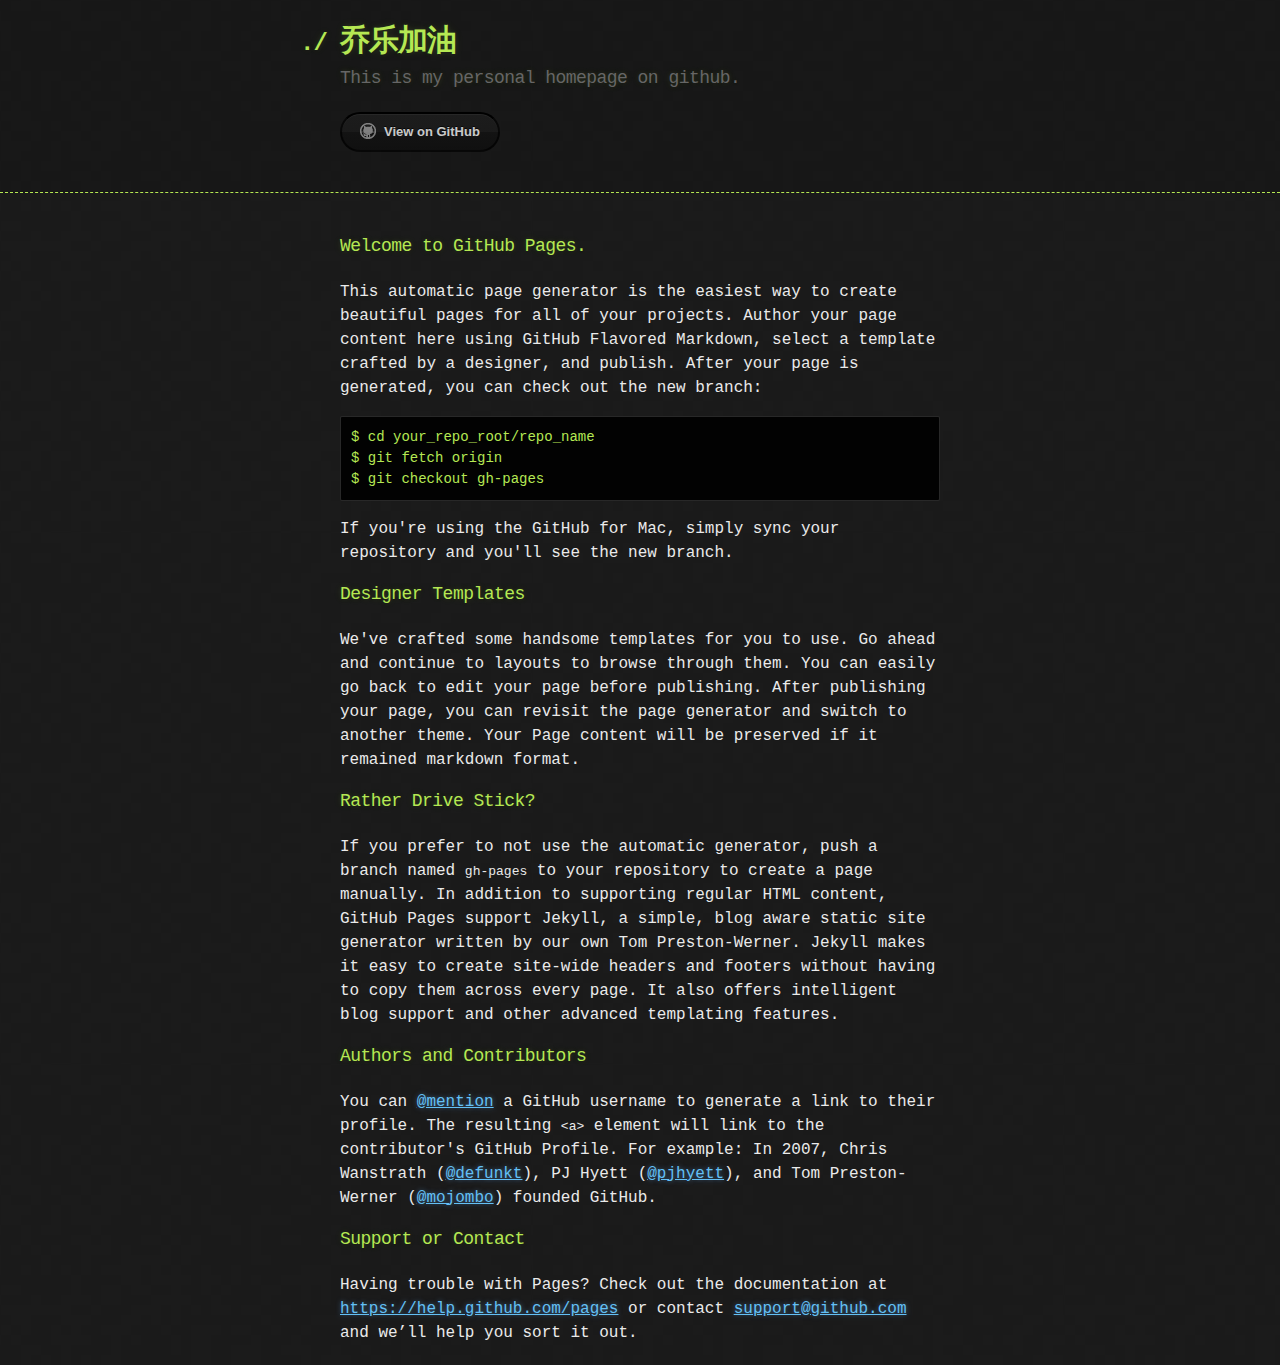
==== index.html @ d0695522 "Replace master branch with page content via GitHub" ====
<!DOCTYPE html>
<html>
  <head>
    <meta charset='utf-8'>
    <meta http-equiv="X-UA-Compatible" content="chrome=1">

    <link rel="stylesheet" type="text/css" href="stylesheets/stylesheet.css" media="screen">
    <link rel="stylesheet" type="text/css" href="stylesheets/pygment_trac.css" media="screen">
    <link rel="stylesheet" type="text/css" href="stylesheets/print.css" media="print">

    <title>乔乐加油 by qiaolevip</title>
  </head>

  <body>

    <header>
      <div class="container">
        <h1>乔乐加油</h1>
        <h2>This is my personal homepage on github.</h2>

        <section id="downloads">
          <a href="https://github.com/qiaolevip" class="btn btn-github"><span class="icon"></span>View on GitHub</a>
        </section>
      </div>
    </header>

    <div class="container">
      <section id="main_content">
        <h3>
<a id="welcome-to-github-pages" class="anchor" href="#welcome-to-github-pages" aria-hidden="true"><span class="octicon octicon-link"></span></a>Welcome to GitHub Pages.</h3>

<p>This automatic page generator is the easiest way to create beautiful pages for all of your projects. Author your page content here using GitHub Flavored Markdown, select a template crafted by a designer, and publish. After your page is generated, you can check out the new branch:</p>

<pre><code>$ cd your_repo_root/repo_name
$ git fetch origin
$ git checkout gh-pages
</code></pre>

<p>If you're using the GitHub for Mac, simply sync your repository and you'll see the new branch.</p>

<h3>
<a id="designer-templates" class="anchor" href="#designer-templates" aria-hidden="true"><span class="octicon octicon-link"></span></a>Designer Templates</h3>

<p>We've crafted some handsome templates for you to use. Go ahead and continue to layouts to browse through them. You can easily go back to edit your page before publishing. After publishing your page, you can revisit the page generator and switch to another theme. Your Page content will be preserved if it remained markdown format.</p>

<h3>
<a id="rather-drive-stick" class="anchor" href="#rather-drive-stick" aria-hidden="true"><span class="octicon octicon-link"></span></a>Rather Drive Stick?</h3>

<p>If you prefer to not use the automatic generator, push a branch named <code>gh-pages</code> to your repository to create a page manually. In addition to supporting regular HTML content, GitHub Pages support Jekyll, a simple, blog aware static site generator written by our own Tom Preston-Werner. Jekyll makes it easy to create site-wide headers and footers without having to copy them across every page. It also offers intelligent blog support and other advanced templating features.</p>

<h3>
<a id="authors-and-contributors" class="anchor" href="#authors-and-contributors" aria-hidden="true"><span class="octicon octicon-link"></span></a>Authors and Contributors</h3>

<p>You can <a href="https://github.com/blog/821" class="user-mention">@mention</a> a GitHub username to generate a link to their profile. The resulting <code>&lt;a&gt;</code> element will link to the contributor's GitHub Profile. For example: In 2007, Chris Wanstrath (<a href="https://github.com/defunkt" class="user-mention">@defunkt</a>), PJ Hyett (<a href="https://github.com/pjhyett" class="user-mention">@pjhyett</a>), and Tom Preston-Werner (<a href="https://github.com/mojombo" class="user-mention">@mojombo</a>) founded GitHub.</p>

<h3>
<a id="support-or-contact" class="anchor" href="#support-or-contact" aria-hidden="true"><span class="octicon octicon-link"></span></a>Support or Contact</h3>

<p>Having trouble with Pages? Check out the documentation at <a href="https://help.github.com/pages">https://help.github.com/pages</a> or contact <a href="mailto:support@github.com">support@github.com</a> and we’ll help you sort it out.</p>
      </section>
    </div>

              <script type="text/javascript">
            var gaJsHost = (("https:" == document.location.protocol) ? "https://ssl." : "http://www.");
            document.write(unescape("%3Cscript src='" + gaJsHost + "google-analytics.com/ga.js' type='text/javascript'%3E%3C/script%3E"));
          </script>
          <script type="text/javascript">
            try {
              var pageTracker = _gat._getTracker("UA-43957394-1");
            pageTracker._trackPageview();
            } catch(err) {}
          </script>

  </body>
</html>
---- stylesheets/stylesheet.css ----
body {
  margin: 0;
  padding: 0;
  background: #151515 url("../images/bkg.png") 0 0;
  color: #eaeaea;
  font: 16px;
  line-height: 1.5;
  font-family: Monaco, "Bitstream Vera Sans Mono", "Lucida Console", Terminal, monospace;
}

/* General & 'Reset' Stuff */

.container {
  width: 90%;
  max-width: 600px;
  margin: 0 auto;
}

section {
  display: block;
  margin: 0 0 20px 0;
}

h1, h2, h3, h4, h5, h6 {
  margin: 0 0 20px;
}

li {
  line-height: 1.4 ;
}

/* Header, <header>
   header   - container
   h1       - project name
   h2       - project description
*/

header {
  background: rgba(0, 0, 0, 0.1);
  width: 100%;
  border-bottom: 1px dashed #b5e853;
  padding: 20px 0;
  margin: 0 0 40px 0;
}

header h1 {
  font-size: 30px;
  line-height: 1.5;
  margin: 0 0 0 -40px;
  font-weight: bold;
  font-family: Monaco, "Bitstream Vera Sans Mono", "Lucida Console", Terminal, monospace;
  color: #b5e853;
  text-shadow: 0 1px 1px rgba(0, 0, 0, 0.1),
               0 0 5px rgba(181, 232, 83, 0.1),
               0 0 10px rgba(181, 232, 83, 0.1);
  letter-spacing: -1px;
  -webkit-font-smoothing: antialiased;
}

header h1:before {
  content: "./ ";
  font-size: 24px;
}

header h2 {
  font-size: 18px;
  font-weight: 300;
  color: #666;
}

#downloads .btn {
  display: inline-block;
  text-align: center;
  margin: 0;
}

/* Main Content
*/

#main_content {
  width: 100%;
  -webkit-font-smoothing: antialiased;
}
section img {
  max-width: 100%
}

h1, h2, h3, h4, h5, h6 {
  font-weight: normal;
  font-family: Monaco, "Bitstream Vera Sans Mono", "Lucida Console", Terminal, monospace;
  color: #b5e853;
  letter-spacing: -0.03em;
  text-shadow: 0 1px 1px rgba(0, 0, 0, 0.1),
               0 0 5px rgba(181, 232, 83, 0.1),
               0 0 10px rgba(181, 232, 83, 0.1);
}

#main_content h1 {
  font-size: 30px;
}

#main_content h2 {
  font-size: 24px;
}

#main_content h3 {
  font-size: 18px;
}

#main_content h4 {
  font-size: 14px;
}

#main_content h5 {
  font-size: 12px;
  text-transform: uppercase;
  margin: 0 0 5px 0;
}

#main_content h6 {
  font-size: 12px;
  text-transform: uppercase;
  color: #999;
  margin: 0 0 5px 0;
}

dt {
  font-style: italic;
  font-weight: bold;
}

ul li {
  list-style: none;
}

ul li:before {
  content: ">>";
  font-family: Monaco, "Bitstream Vera Sans Mono", "Lucida Console", Terminal, monospace;
  font-size: 13px;
  color: #b5e853;
  margin-left: -37px;
  margin-right: 21px;
  line-height: 16px;
}

blockquote {
  color: #aaa;
  padding-left: 10px;
  border-left: 1px dotted #666;
}

pre {
  background: rgba(0, 0, 0, 0.9);
  border: 1px solid rgba(255, 255, 255, 0.15);
  padding: 10px;
  font-size: 14px;
  color: #b5e853;
  border-radius: 2px;
  -moz-border-radius: 2px;
  -webkit-border-radius: 2px;
  text-wrap: normal;
  overflow: auto;
  overflow-y: hidden;
}

table {
  width: 100%;
  margin: 0 0 20px 0;
}

th {
  text-align: left;
  border-bottom: 1px dashed #b5e853;
  padding: 5px 10px;
}

td {
  padding: 5px 10px;
}

hr {
  height: 0;
  border: 0;
  border-bottom: 1px dashed #b5e853;
  color: #b5e853;
}

/* Buttons
*/

.btn {
  display: inline-block;
  background: -webkit-linear-gradient(top, rgba(40, 40, 40, 0.3), rgba(35, 35, 35, 0.3) 50%, rgba(10, 10, 10, 0.3) 50%, rgba(0, 0, 0, 0.3));
  padding: 8px 18px;
  border-radius: 50px;
  border: 2px solid rgba(0, 0, 0, 0.7);
  border-bottom: 2px solid rgba(0, 0, 0, 0.7);
  border-top: 2px solid rgba(0, 0, 0, 1);
  color: rgba(255, 255, 255, 0.8);
  font-family: Helvetica, Arial, sans-serif;
  font-weight: bold;
  font-size: 13px;
  text-decoration: none;
  text-shadow: 0 -1px 0 rgba(0, 0, 0, 0.75);
  box-shadow: inset 0 1px 0 rgba(255, 255, 255, 0.05);
}

.btn:hover {
  background: -webkit-linear-gradient(top, rgba(40, 40, 40, 0.6), rgba(35, 35, 35, 0.6) 50%, rgba(10, 10, 10, 0.8) 50%, rgba(0, 0, 0, 0.8));
}

.btn .icon {
  display: inline-block;
  width: 16px;
  height: 16px;
  margin: 1px 8px 0 0;
  float: left;
}

.btn-github .icon {
  opacity: 0.6;
  background: url("../images/blacktocat.png") 0 0 no-repeat;
}

/* Links
   a, a:hover, a:visited
*/

a {
  color: #63c0f5;
  text-shadow: 0 0 5px rgba(104, 182, 255, 0.5);
}

/* Clearfix */

.cf:before, .cf:after {
  content:"";
  display:table;
}

.cf:after {
  clear:both;
}

.cf {
  zoom:1;
}
---- stylesheets/pygment_trac.css ----
.highlight .c { color: #999988; font-style: italic } /* Comment */
.highlight .err { color: #a61717; background-color: #e3d2d2 } /* Error */
.highlight .k { font-weight: bold } /* Keyword */
.highlight .o { font-weight: bold } /* Operator */
.highlight .cm { color: #999988; font-style: italic } /* Comment.Multiline */
.highlight .cp { color: #999999; font-weight: bold } /* Comment.Preproc */
.highlight .c1 { color: #999988; font-style: italic } /* Comment.Single */
.highlight .cs { color: #999999; font-weight: bold; font-style: italic } /* Comment.Special */
.highlight .gd { color: #000000; background-color: #ffdddd } /* Generic.Deleted */
.highlight .gd .x { color: #000000; background-color: #ffaaaa } /* Generic.Deleted.Specific */
.highlight .ge { font-style: italic } /* Generic.Emph */
.highlight .gr { color: #aa0000 } /* Generic.Error */
.highlight .gh { color: #999999 } /* Generic.Heading */
.highlight .gi { color: #000000; background-color: #ddffdd } /* Generic.Inserted */
.highlight .gi .x { color: #000000; background-color: #aaffaa } /* Generic.Inserted.Specific */
.highlight .go { color: #888888 } /* Generic.Output */
.highlight .gp { color: #555555 } /* Generic.Prompt */
.highlight .gs { font-weight: bold } /* Generic.Strong */
.highlight .gu { color: #800080; font-weight: bold; } /* Generic.Subheading */
.highlight .gt { color: #aa0000 } /* Generic.Traceback */
.highlight .kc { font-weight: bold } /* Keyword.Constant */
.highlight .kd { font-weight: bold } /* Keyword.Declaration */
.highlight .kn { font-weight: bold } /* Keyword.Namespace */
.highlight .kp { font-weight: bold } /* Keyword.Pseudo */
.highlight .kr { font-weight: bold } /* Keyword.Reserved */
.highlight .kt { color: #445588; font-weight: bold } /* Keyword.Type */
.highlight .m { color: #009999 } /* Literal.Number */
.highlight .s { color: #d14 } /* Literal.String */
.highlight .na { color: #008080 } /* Name.Attribute */
.highlight .nb { color: #0086B3 } /* Name.Builtin */
.highlight .nc { color: #445588; font-weight: bold } /* Name.Class */
.highlight .no { color: #008080 } /* Name.Constant */
.highlight .ni { color: #800080 } /* Name.Entity */
.highlight .ne { color: #990000; font-weight: bold } /* Name.Exception */
.highlight .nf { color: #990000; font-weight: bold } /* Name.Function */
.highlight .nn { color: #555555 } /* Name.Namespace */
.highlight .nt { color: #CBDFFF } /* Name.Tag */
.highlight .nv { color: #008080 } /* Name.Variable */
.highlight .ow { font-weight: bold } /* Operator.Word */
.highlight .w { color: #bbbbbb } /* Text.Whitespace */
.highlight .mf { color: #009999 } /* Literal.Number.Float */
.highlight .mh { color: #009999 } /* Literal.Number.Hex */
.highlight .mi { color: #009999 } /* Literal.Number.Integer */
.highlight .mo { color: #009999 } /* Literal.Number.Oct */
.highlight .sb { color: #d14 } /* Literal.String.Backtick */
.highlight .sc { color: #d14 } /* Literal.String.Char */
.highlight .sd { color: #d14 } /* Literal.String.Doc */
.highlight .s2 { color: #d14 } /* Literal.String.Double */
.highlight .se { color: #d14 } /* Literal.String.Escape */
.highlight .sh { color: #d14 } /* Literal.String.Heredoc */
.highlight .si { color: #d14 } /* Literal.String.Interpol */
.highlight .sx { color: #d14 } /* Literal.String.Other */
.highlight .sr { color: #009926 } /* Literal.String.Regex */
.highlight .s1 { color: #d14 } /* Literal.String.Single */
.highlight .ss { color: #990073 } /* Literal.String.Symbol */
.highlight .bp { color: #999999 } /* Name.Builtin.Pseudo */
.highlight .vc { color: #008080 } /* Name.Variable.Class */
.highlight .vg { color: #008080 } /* Name.Variable.Global */
.highlight .vi { color: #008080 } /* Name.Variable.Instance */
.highlight .il { color: #009999 } /* Literal.Number.Integer.Long */

.type-csharp .highlight .k { color: #0000FF }
.type-csharp .highlight .kt { color: #0000FF }
.type-csharp .highlight .nf { color: #000000; font-weight: normal }
.type-csharp .highlight .nc { color: #2B91AF }
.type-csharp .highlight .nn { color: #000000 }
.type-csharp .highlight .s { color: #A31515 }
.type-csharp .highlight .sc { color: #A31515 }
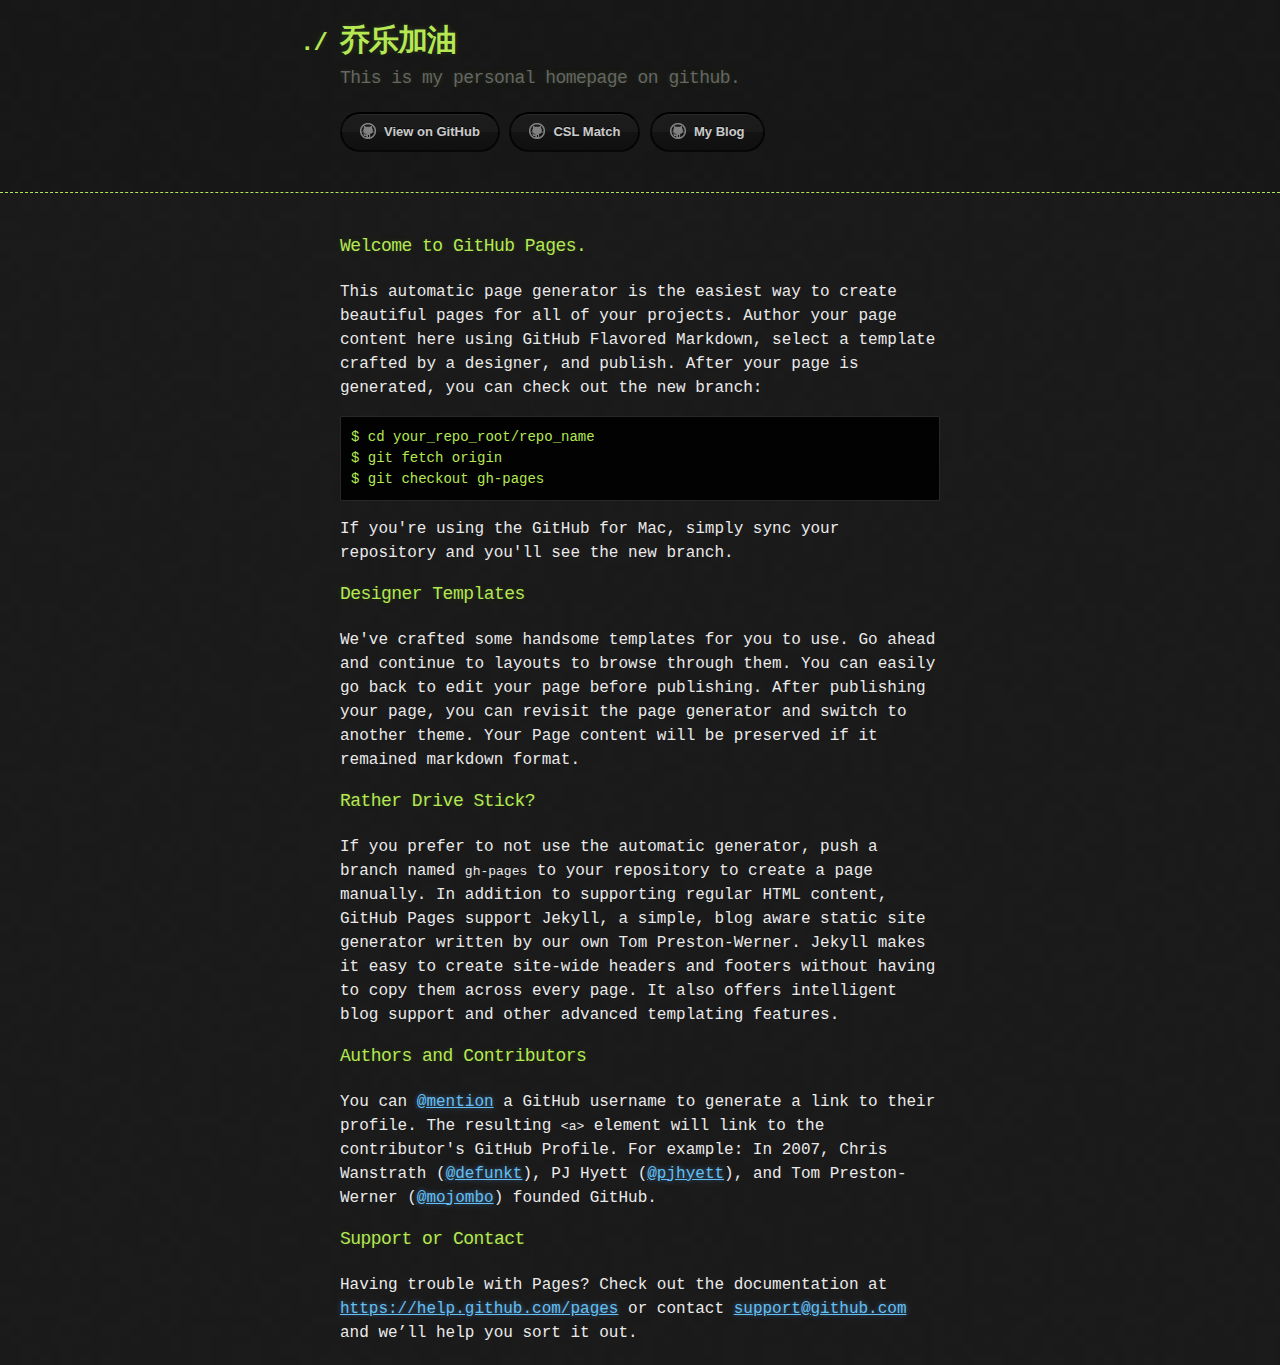
==== commit cc8dbdaf: "Added csl match" ====
--- a/index.html
+++ b/index.html
@@ -4,9 +4,9 @@
     <meta charset='utf-8'>
     <meta http-equiv="X-UA-Compatible" content="chrome=1">
 
-    <link rel="stylesheet" type="text/css" href="stylesheets/stylesheet.css" media="screen">
-    <link rel="stylesheet" type="text/css" href="stylesheets/pygment_trac.css" media="screen">
-    <link rel="stylesheet" type="text/css" href="stylesheets/print.css" media="print">
+    <link rel="stylesheet" type="text/css" href="css/stylesheet.css" media="screen">
+    <link rel="stylesheet" type="text/css" href="css/pygment_trac.css" media="screen">
+    <link rel="stylesheet" type="text/css" href="css/print.css" media="print">
 
     <title>乔乐加油 by qiaolevip</title>
   </head>
@@ -20,6 +20,8 @@
 
         <section id="downloads">
           <a href="https://github.com/qiaolevip" class="btn btn-github"><span class="icon"></span>View on GitHub</a>
+          <a href="match/csl.html" class="btn btn-github"><span class="icon"></span>CSL Match</a>
+          <a href="http://qiaolevip.iteye.com" class="btn btn-github"><span class="icon"></span>My Blog</a>
         </section>
       </div>
     </header>
--- a/css/stylesheet.css
+++ b/css/stylesheet.css
@@ -0,0 +1,247 @@
+body {
+  margin: 0;
+  padding: 0;
+  background: #151515 url("../images/bkg.png") 0 0;
+  color: #eaeaea;
+  font: 16px;
+  line-height: 1.5;
+  font-family: Monaco, "Bitstream Vera Sans Mono", "Lucida Console", Terminal, monospace;
+}
+
+/* General & 'Reset' Stuff */
+
+.container {
+  width: 90%;
+  max-width: 600px;
+  margin: 0 auto;
+}
+
+section {
+  display: block;
+  margin: 0 0 20px 0;
+}
+
+h1, h2, h3, h4, h5, h6 {
+  margin: 0 0 20px;
+}
+
+li {
+  line-height: 1.4 ;
+}
+
+/* Header, <header>
+   header   - container
+   h1       - project name
+   h2       - project description
+*/
+
+header {
+  background: rgba(0, 0, 0, 0.1);
+  width: 100%;
+  border-bottom: 1px dashed #b5e853;
+  padding: 20px 0;
+  margin: 0 0 40px 0;
+}
+
+header h1 {
+  font-size: 30px;
+  line-height: 1.5;
+  margin: 0 0 0 -40px;
+  font-weight: bold;
+  font-family: Monaco, "Bitstream Vera Sans Mono", "Lucida Console", Terminal, monospace;
+  color: #b5e853;
+  text-shadow: 0 1px 1px rgba(0, 0, 0, 0.1),
+               0 0 5px rgba(181, 232, 83, 0.1),
+               0 0 10px rgba(181, 232, 83, 0.1);
+  letter-spacing: -1px;
+  -webkit-font-smoothing: antialiased;
+}
+
+header h1:before {
+  content: "./ ";
+  font-size: 24px;
+}
+
+header h2 {
+  font-size: 18px;
+  font-weight: 300;
+  color: #666;
+}
+
+#downloads .btn {
+  display: inline-block;
+  text-align: center;
+  margin: 0;
+}
+
+/* Main Content
+*/
+
+#main_content {
+  width: 100%;
+  -webkit-font-smoothing: antialiased;
+}
+section img {
+  max-width: 100%
+}
+
+h1, h2, h3, h4, h5, h6 {
+  font-weight: normal;
+  font-family: Monaco, "Bitstream Vera Sans Mono", "Lucida Console", Terminal, monospace;
+  color: #b5e853;
+  letter-spacing: -0.03em;
+  text-shadow: 0 1px 1px rgba(0, 0, 0, 0.1),
+               0 0 5px rgba(181, 232, 83, 0.1),
+               0 0 10px rgba(181, 232, 83, 0.1);
+}
+
+#main_content h1 {
+  font-size: 30px;
+}
+
+#main_content h2 {
+  font-size: 24px;
+}
+
+#main_content h3 {
+  font-size: 18px;
+}
+
+#main_content h4 {
+  font-size: 14px;
+}
+
+#main_content h5 {
+  font-size: 12px;
+  text-transform: uppercase;
+  margin: 0 0 5px 0;
+}
+
+#main_content h6 {
+  font-size: 12px;
+  text-transform: uppercase;
+  color: #999;
+  margin: 0 0 5px 0;
+}
+
+dt {
+  font-style: italic;
+  font-weight: bold;
+}
+
+ul li {
+  list-style: none;
+}
+
+ul li:before {
+  content: ">>";
+  font-family: Monaco, "Bitstream Vera Sans Mono", "Lucida Console", Terminal, monospace;
+  font-size: 13px;
+  color: #b5e853;
+  margin-left: -37px;
+  margin-right: 21px;
+  line-height: 16px;
+}
+
+blockquote {
+  color: #aaa;
+  padding-left: 10px;
+  border-left: 1px dotted #666;
+}
+
+pre {
+  background: rgba(0, 0, 0, 0.9);
+  border: 1px solid rgba(255, 255, 255, 0.15);
+  padding: 10px;
+  font-size: 14px;
+  color: #b5e853;
+  border-radius: 2px;
+  -moz-border-radius: 2px;
+  -webkit-border-radius: 2px;
+  text-wrap: normal;
+  overflow: auto;
+  overflow-y: hidden;
+}
+
+table {
+  width: 100%;
+  margin: 0 0 20px 0;
+}
+
+th {
+  text-align: left;
+  border-bottom: 1px dashed #b5e853;
+  padding: 5px 10px;
+}
+
+td {
+  padding: 5px 10px;
+}
+
+hr {
+  height: 0;
+  border: 0;
+  border-bottom: 1px dashed #b5e853;
+  color: #b5e853;
+}
+
+/* Buttons
+*/
+
+.btn {
+  display: inline-block;
+  background: -webkit-linear-gradient(top, rgba(40, 40, 40, 0.3), rgba(35, 35, 35, 0.3) 50%, rgba(10, 10, 10, 0.3) 50%, rgba(0, 0, 0, 0.3));
+  padding: 8px 18px;
+  border-radius: 50px;
+  border: 2px solid rgba(0, 0, 0, 0.7);
+  border-bottom: 2px solid rgba(0, 0, 0, 0.7);
+  border-top: 2px solid rgba(0, 0, 0, 1);
+  color: rgba(255, 255, 255, 0.8);
+  font-family: Helvetica, Arial, sans-serif;
+  font-weight: bold;
+  font-size: 13px;
+  text-decoration: none;
+  text-shadow: 0 -1px 0 rgba(0, 0, 0, 0.75);
+  box-shadow: inset 0 1px 0 rgba(255, 255, 255, 0.05);
+}
+
+.btn:hover {
+  background: -webkit-linear-gradient(top, rgba(40, 40, 40, 0.6), rgba(35, 35, 35, 0.6) 50%, rgba(10, 10, 10, 0.8) 50%, rgba(0, 0, 0, 0.8));
+}
+
+.btn .icon {
+  display: inline-block;
+  width: 16px;
+  height: 16px;
+  margin: 1px 8px 0 0;
+  float: left;
+}
+
+.btn-github .icon {
+  opacity: 0.6;
+  background: url("../images/blacktocat.png") 0 0 no-repeat;
+}
+
+/* Links
+   a, a:hover, a:visited
+*/
+
+a {
+  color: #63c0f5;
+  text-shadow: 0 0 5px rgba(104, 182, 255, 0.5);
+}
+
+/* Clearfix */
+
+.cf:before, .cf:after {
+  content:"";
+  display:table;
+}
+
+.cf:after {
+  clear:both;
+}
+
+.cf {
+  zoom:1;
+}--- a/css/pygment_trac.css
+++ b/css/pygment_trac.css
@@ -0,0 +1,68 @@
+.highlight .c { color: #999988; font-style: italic } /* Comment */
+.highlight .err { color: #a61717; background-color: #e3d2d2 } /* Error */
+.highlight .k { font-weight: bold } /* Keyword */
+.highlight .o { font-weight: bold } /* Operator */
+.highlight .cm { color: #999988; font-style: italic } /* Comment.Multiline */
+.highlight .cp { color: #999999; font-weight: bold } /* Comment.Preproc */
+.highlight .c1 { color: #999988; font-style: italic } /* Comment.Single */
+.highlight .cs { color: #999999; font-weight: bold; font-style: italic } /* Comment.Special */
+.highlight .gd { color: #000000; background-color: #ffdddd } /* Generic.Deleted */
+.highlight .gd .x { color: #000000; background-color: #ffaaaa } /* Generic.Deleted.Specific */
+.highlight .ge { font-style: italic } /* Generic.Emph */
+.highlight .gr { color: #aa0000 } /* Generic.Error */
+.highlight .gh { color: #999999 } /* Generic.Heading */
+.highlight .gi { color: #000000; background-color: #ddffdd } /* Generic.Inserted */
+.highlight .gi .x { color: #000000; background-color: #aaffaa } /* Generic.Inserted.Specific */
+.highlight .go { color: #888888 } /* Generic.Output */
+.highlight .gp { color: #555555 } /* Generic.Prompt */
+.highlight .gs { font-weight: bold } /* Generic.Strong */
+.highlight .gu { color: #800080; font-weight: bold; } /* Generic.Subheading */
+.highlight .gt { color: #aa0000 } /* Generic.Traceback */
+.highlight .kc { font-weight: bold } /* Keyword.Constant */
+.highlight .kd { font-weight: bold } /* Keyword.Declaration */
+.highlight .kn { font-weight: bold } /* Keyword.Namespace */
+.highlight .kp { font-weight: bold } /* Keyword.Pseudo */
+.highlight .kr { font-weight: bold } /* Keyword.Reserved */
+.highlight .kt { color: #445588; font-weight: bold } /* Keyword.Type */
+.highlight .m { color: #009999 } /* Literal.Number */
+.highlight .s { color: #d14 } /* Literal.String */
+.highlight .na { color: #008080 } /* Name.Attribute */
+.highlight .nb { color: #0086B3 } /* Name.Builtin */
+.highlight .nc { color: #445588; font-weight: bold } /* Name.Class */
+.highlight .no { color: #008080 } /* Name.Constant */
+.highlight .ni { color: #800080 } /* Name.Entity */
+.highlight .ne { color: #990000; font-weight: bold } /* Name.Exception */
+.highlight .nf { color: #990000; font-weight: bold } /* Name.Function */
+.highlight .nn { color: #555555 } /* Name.Namespace */
+.highlight .nt { color: #CBDFFF } /* Name.Tag */
+.highlight .nv { color: #008080 } /* Name.Variable */
+.highlight .ow { font-weight: bold } /* Operator.Word */
+.highlight .w { color: #bbbbbb } /* Text.Whitespace */
+.highlight .mf { color: #009999 } /* Literal.Number.Float */
+.highlight .mh { color: #009999 } /* Literal.Number.Hex */
+.highlight .mi { color: #009999 } /* Literal.Number.Integer */
+.highlight .mo { color: #009999 } /* Literal.Number.Oct */
+.highlight .sb { color: #d14 } /* Literal.String.Backtick */
+.highlight .sc { color: #d14 } /* Literal.String.Char */
+.highlight .sd { color: #d14 } /* Literal.String.Doc */
+.highlight .s2 { color: #d14 } /* Literal.String.Double */
+.highlight .se { color: #d14 } /* Literal.String.Escape */
+.highlight .sh { color: #d14 } /* Literal.String.Heredoc */
+.highlight .si { color: #d14 } /* Literal.String.Interpol */
+.highlight .sx { color: #d14 } /* Literal.String.Other */
+.highlight .sr { color: #009926 } /* Literal.String.Regex */
+.highlight .s1 { color: #d14 } /* Literal.String.Single */
+.highlight .ss { color: #990073 } /* Literal.String.Symbol */
+.highlight .bp { color: #999999 } /* Name.Builtin.Pseudo */
+.highlight .vc { color: #008080 } /* Name.Variable.Class */
+.highlight .vg { color: #008080 } /* Name.Variable.Global */
+.highlight .vi { color: #008080 } /* Name.Variable.Instance */
+.highlight .il { color: #009999 } /* Literal.Number.Integer.Long */
+
+.type-csharp .highlight .k { color: #0000FF }
+.type-csharp .highlight .kt { color: #0000FF }
+.type-csharp .highlight .nf { color: #000000; font-weight: normal }
+.type-csharp .highlight .nc { color: #2B91AF }
+.type-csharp .highlight .nn { color: #000000 }
+.type-csharp .highlight .s { color: #A31515 }
+.type-csharp .highlight .sc { color: #A31515 }
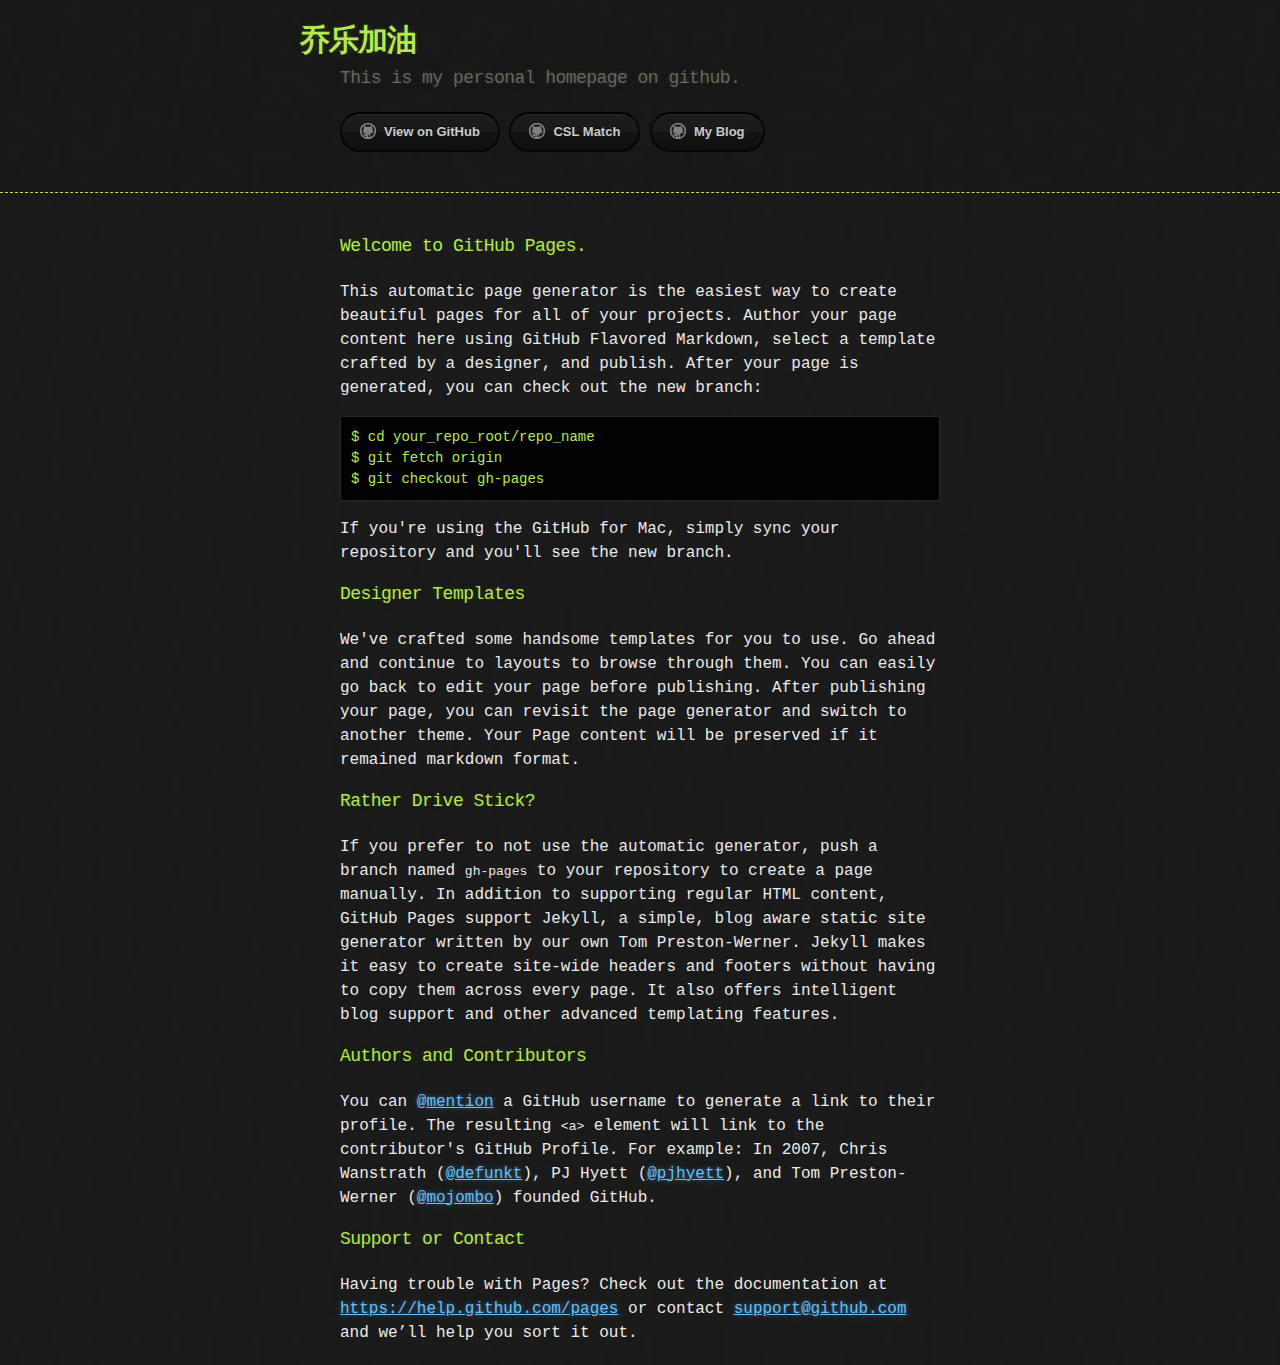
==== commit fd76736a: "Update vc text" ====
--- a/index.html
+++ b/index.html
@@ -1,77 +1,89 @@
 <!DOCTYPE html>
 <html>
-  <head>
-    <meta charset='utf-8'>
-    <meta http-equiv="X-UA-Compatible" content="chrome=1">
+<head>
+  <meta charset='utf-8'>
+  <meta http-equiv="X-UA-Compatible" content="chrome=1">
 
-    <link rel="stylesheet" type="text/css" href="css/stylesheet.css" media="screen">
-    <link rel="stylesheet" type="text/css" href="css/pygment_trac.css" media="screen">
-    <link rel="stylesheet" type="text/css" href="css/print.css" media="print">
+  <link rel="stylesheet" type="text/css" href="css/stylesheet.css" media="screen">
+  <link rel="stylesheet" type="text/css" href="css/pygment_trac.css" media="screen">
 
-    <title>乔乐加油 by qiaolevip</title>
-  </head>
+  <title>乔乐个人简历 On Github</title>
+</head>
 
-  <body>
+<body>
 
-    <header>
-      <div class="container">
-        <h1>乔乐加油</h1>
-        <h2>This is my personal homepage on github.</h2>
+  <header>
+    <div class="container">
+      <h1>乔乐加油</h1>
+      <h2>This is my personal homepage on github.</h2>
 
-        <section id="downloads">
-          <a href="https://github.com/qiaolevip" class="btn btn-github"><span class="icon"></span>View on GitHub</a>
-          <a href="match/csl.html" class="btn btn-github"><span class="icon"></span>CSL Match</a>
-          <a href="http://qiaolevip.iteye.com" class="btn btn-github"><span class="icon"></span>My Blog</a>
-        </section>
-      </div>
-    </header>
+      <section id="downloads">
+        <a href="https://github.com/qiaolevip" class="btn btn-github"><span class="icon"></span>View on GitHub</a>
+        <a href="match/csl.html" class="btn btn-github"><span class="icon"></span>CSL Match</a>
+        <a href="http://qiaolevip.iteye.com" class="btn btn-github"><span class="icon"></span>My Blog</a>
+      </section>
+    </div>
+  </header>
 
-    <div class="container">
-      <section id="main_content">
-        <h3>
-<a id="welcome-to-github-pages" class="anchor" href="#welcome-to-github-pages" aria-hidden="true"><span class="octicon octicon-link"></span></a>Welcome to GitHub Pages.</h3>
+  <div class="container">
+    <section id="main_content">
+      <h3>
+        <a id="welcome-to-github-pages" class="anchor" href="#welcome-to-github-pages" aria-hidden="true"><span class="octicon octicon-link"></span></a>Welcome to GitHub Pages.
+      </h3>
 
-<p>This automatic page generator is the easiest way to create beautiful pages for all of your projects. Author your page content here using GitHub Flavored Markdown, select a template crafted by a designer, and publish. After your page is generated, you can check out the new branch:</p>
+      <p>This automatic page generator is the easiest way to create beautiful pages for all of your projects. Author your page content here using GitHub Flavored Markdown, select a template crafted by a designer, and publish. After your page is generated, you can check out the new branch:</p>
 
-<pre><code>$ cd your_repo_root/repo_name
+      <pre><code>$ cd your_repo_root/repo_name
 $ git fetch origin
 $ git checkout gh-pages
 </code></pre>
 
-<p>If you're using the GitHub for Mac, simply sync your repository and you'll see the new branch.</p>
+      <p>If you're using the GitHub for Mac, simply sync your repository and you'll see the new branch.</p>
 
-<h3>
-<a id="designer-templates" class="anchor" href="#designer-templates" aria-hidden="true"><span class="octicon octicon-link"></span></a>Designer Templates</h3>
+      <h3>
+        <a id="designer-templates" class="anchor" href="#designer-templates" aria-hidden="true"><span class="octicon octicon-link"></span></a>Designer Templates
+      </h3>
 
-<p>We've crafted some handsome templates for you to use. Go ahead and continue to layouts to browse through them. You can easily go back to edit your page before publishing. After publishing your page, you can revisit the page generator and switch to another theme. Your Page content will be preserved if it remained markdown format.</p>
+      <p>We've crafted some handsome templates for you to use. Go ahead and continue to layouts to browse through them. You can easily go back to edit your page before publishing. After publishing your page, you can revisit the page generator and switch to another theme. Your Page content will be preserved if it remained markdown format.</p>
 
-<h3>
-<a id="rather-drive-stick" class="anchor" href="#rather-drive-stick" aria-hidden="true"><span class="octicon octicon-link"></span></a>Rather Drive Stick?</h3>
+      <h3>
+        <a id="rather-drive-stick" class="anchor" href="#rather-drive-stick" aria-hidden="true"><span class="octicon octicon-link"></span></a>Rather Drive Stick?
+      </h3>
 
-<p>If you prefer to not use the automatic generator, push a branch named <code>gh-pages</code> to your repository to create a page manually. In addition to supporting regular HTML content, GitHub Pages support Jekyll, a simple, blog aware static site generator written by our own Tom Preston-Werner. Jekyll makes it easy to create site-wide headers and footers without having to copy them across every page. It also offers intelligent blog support and other advanced templating features.</p>
+      <p>If you prefer to not use the automatic generator, push a branch named
+        <code>gh-pages</code> to your repository to create a page manually. In addition to supporting regular HTML content, GitHub Pages support Jekyll, a simple, blog aware static site generator written by our own Tom Preston-Werner. Jekyll makes it easy to create site-wide headers and footers without having to copy them across every page. It also offers intelligent blog support and other advanced templating features.
+      </p>
 
-<h3>
-<a id="authors-and-contributors" class="anchor" href="#authors-and-contributors" aria-hidden="true"><span class="octicon octicon-link"></span></a>Authors and Contributors</h3>
+      <h3>
+        <a id="authors-and-contributors" class="anchor" href="#authors-and-contributors" aria-hidden="true"><span class="octicon octicon-link"></span></a>Authors and Contributors
+      </h3>
 
-<p>You can <a href="https://github.com/blog/821" class="user-mention">@mention</a> a GitHub username to generate a link to their profile. The resulting <code>&lt;a&gt;</code> element will link to the contributor's GitHub Profile. For example: In 2007, Chris Wanstrath (<a href="https://github.com/defunkt" class="user-mention">@defunkt</a>), PJ Hyett (<a href="https://github.com/pjhyett" class="user-mention">@pjhyett</a>), and Tom Preston-Werner (<a href="https://github.com/mojombo" class="user-mention">@mojombo</a>) founded GitHub.</p>
+      <p>You can
+        <a href="https://github.com/blog/821" class="user-mention">@mention</a> a GitHub username to generate a link to their profile. The resulting
+        <code>&lt;a&gt;</code> element will link to the contributor's GitHub Profile. For example: In 2007, Chris Wanstrath (<a href="https://github.com/defunkt" class="user-mention">@defunkt</a>), PJ Hyett (<a href="https://github.com/pjhyett" class="user-mention">@pjhyett</a>), and Tom Preston-Werner (<a href="https://github.com/mojombo" class="user-mention">@mojombo</a>) founded GitHub.
+      </p>
 
-<h3>
-<a id="support-or-contact" class="anchor" href="#support-or-contact" aria-hidden="true"><span class="octicon octicon-link"></span></a>Support or Contact</h3>
+      <h3>
+        <a id="support-or-contact" class="anchor" href="#support-or-contact" aria-hidden="true"><span class="octicon octicon-link"></span></a>Support or Contact
+      </h3>
 
-<p>Having trouble with Pages? Check out the documentation at <a href="https://help.github.com/pages">https://help.github.com/pages</a> or contact <a href="mailto:support@github.com">support@github.com</a> and we’ll help you sort it out.</p>
-      </section>
-    </div>
+      <p>Having trouble with Pages? Check out the documentation at
+        <a href="https://help.github.com/pages">https://help.github.com/pages</a> or contact
+        <a href="mailto:support@github.com">support@github.com</a> and we’ll help you sort it out.</p>
+    </section>
+  </div>
 
-              <script type="text/javascript">
-            var gaJsHost = (("https:" == document.location.protocol) ? "https://ssl." : "http://www.");
-            document.write(unescape("%3Cscript src='" + gaJsHost + "google-analytics.com/ga.js' type='text/javascript'%3E%3C/script%3E"));
-          </script>
-          <script type="text/javascript">
-            try {
-              var pageTracker = _gat._getTracker("UA-43957394-1");
-            pageTracker._trackPageview();
-            } catch(err) {}
-          </script>
+  <script type="text/javascript">
+    var gaJsHost = (("https:" == document.location.protocol) ? "https://ssl." : "http://www.");
+    document.write(unescape("%3Cscript src='" + gaJsHost + "google-analytics.com/ga.js' type='text/javascript'%3E%3C/script%3E"));
+  </script>
+  <script type="text/javascript">
+    try {
+      var pageTracker = _gat._getTracker("UA-43957394-1");
+      pageTracker._trackPageview();
+    } catch (err) {
+    }
+  </script>
 
-  </body>
+</body>
 </html>--- a/css/stylesheet.css
+++ b/css/stylesheet.css
@@ -58,7 +58,7 @@
 }
 
 header h1:before {
-  content: "./ ";
+  content: "";
   font-size: 24px;
 }
 
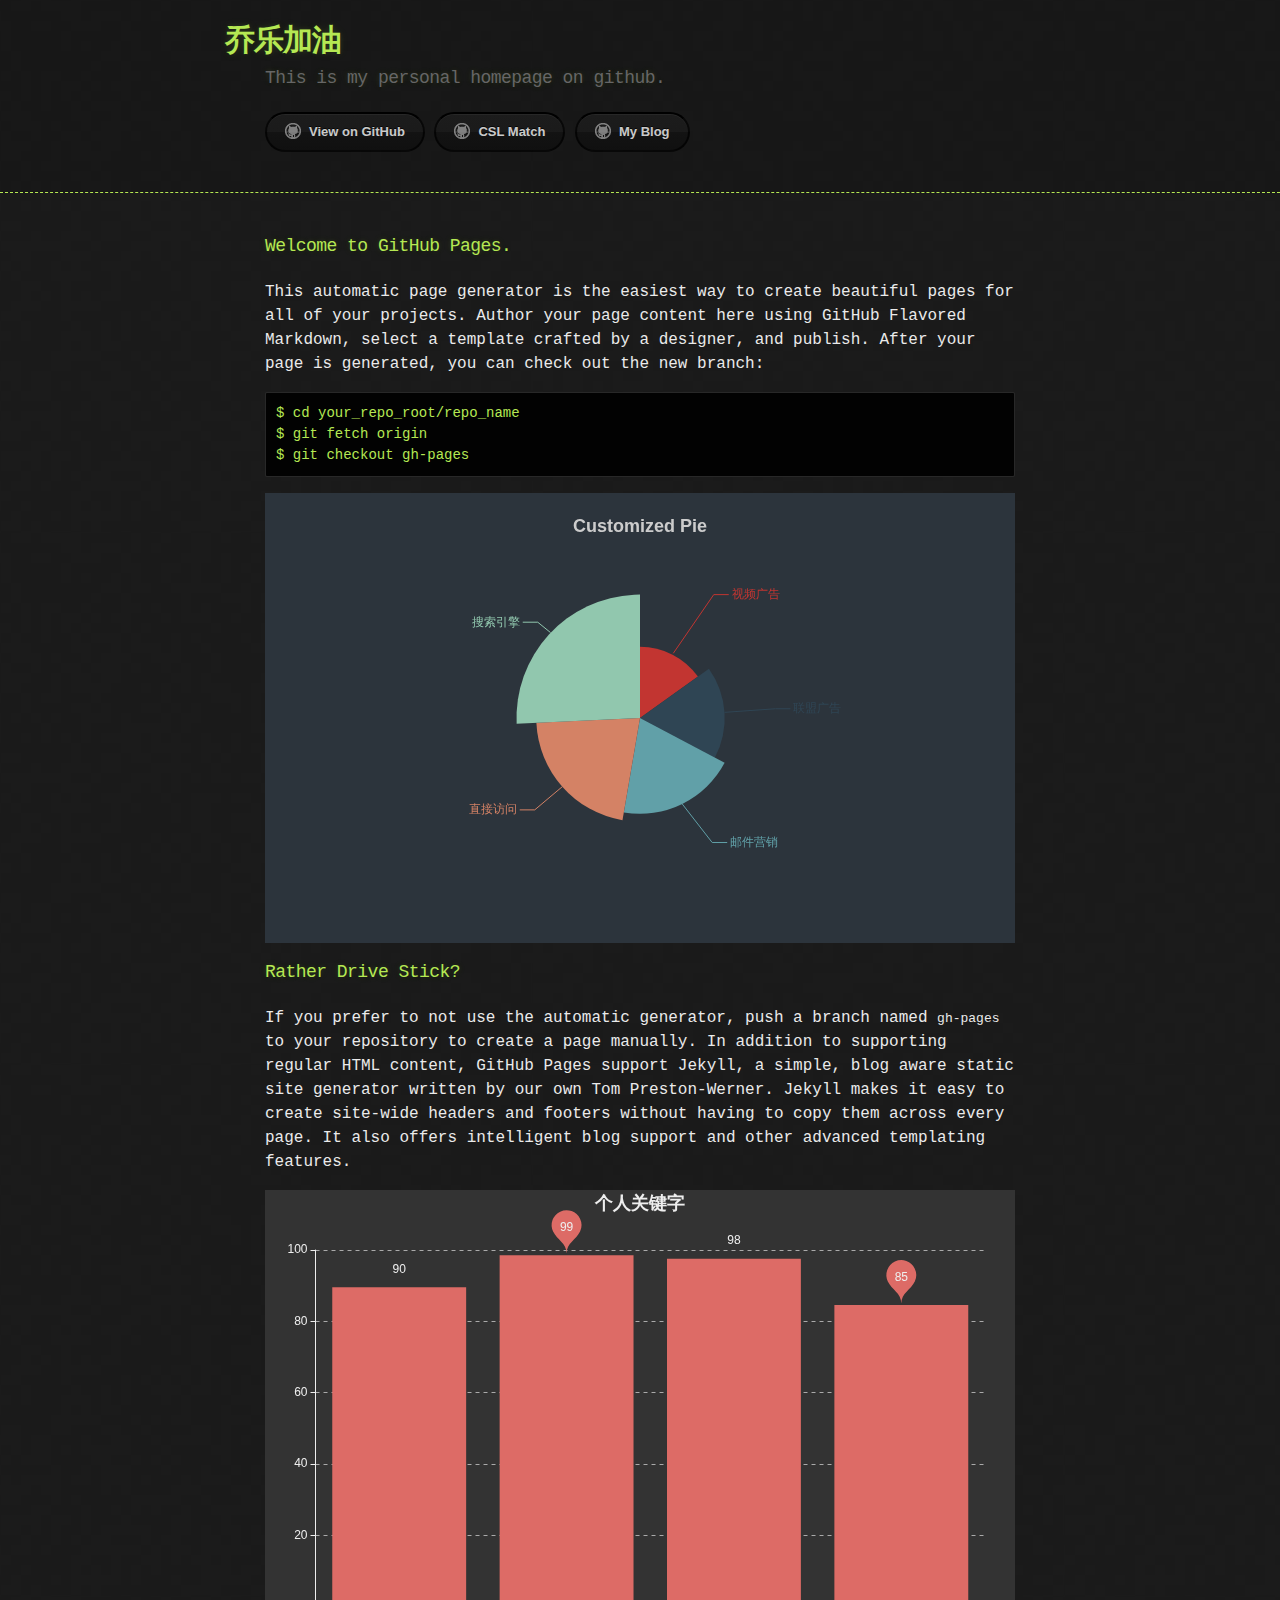
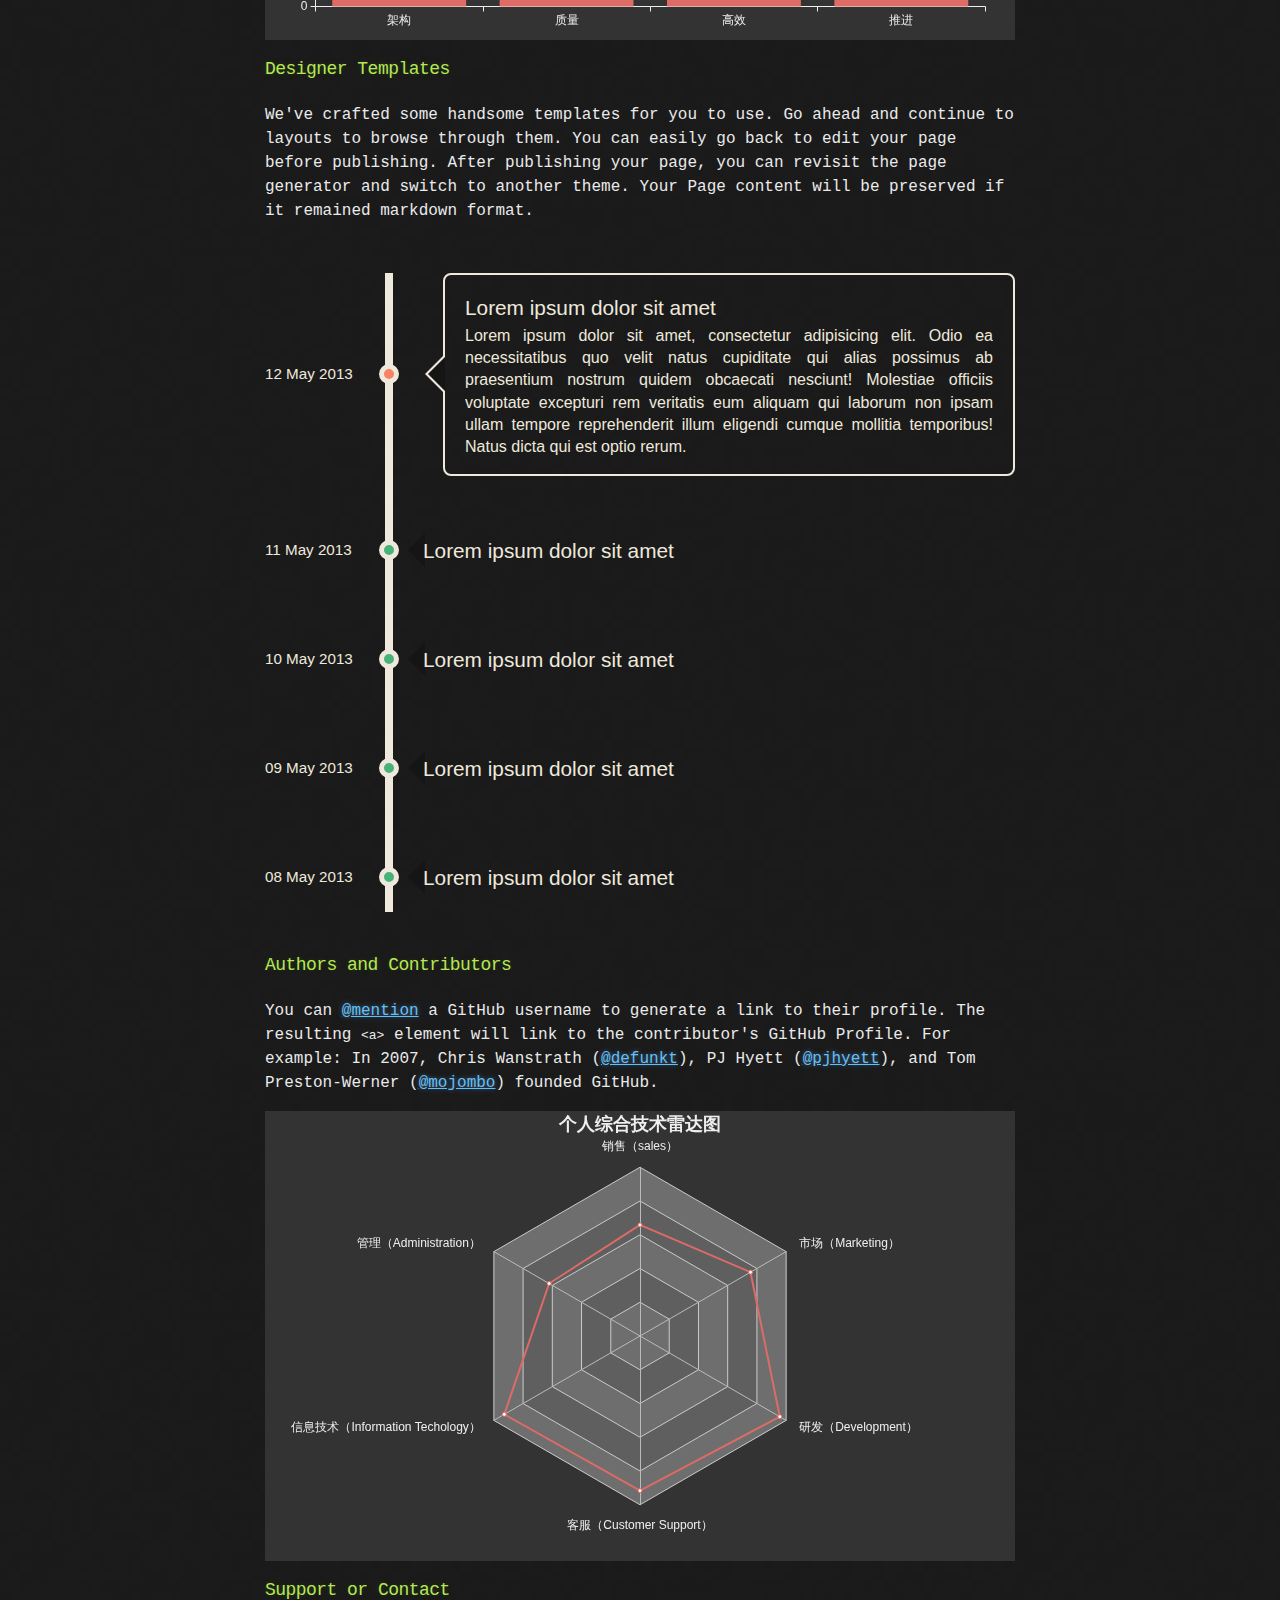
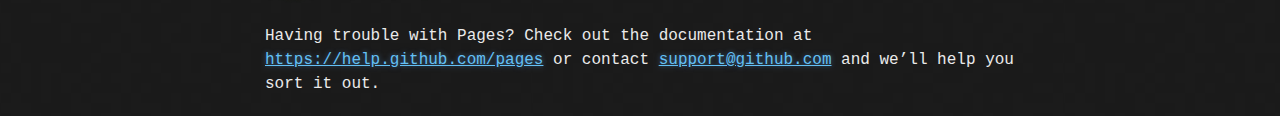
==== commit 2b7bb480: "Update vc structure" ====
--- a/index.html
+++ b/index.html
@@ -6,6 +6,7 @@
 
   <link rel="stylesheet" type="text/css" href="css/stylesheet.css" media="screen">
   <link rel="stylesheet" type="text/css" href="css/pygment_trac.css" media="screen">
+  <script src="./js/echarts/echarts.min.js"></script>
 
   <title>乔乐个人简历 On Github</title>
 </head>
@@ -38,13 +39,7 @@
 $ git checkout gh-pages
 </code></pre>
 
-      <p>If you're using the GitHub for Mac, simply sync your repository and you'll see the new branch.</p>
-
-      <h3>
-        <a id="designer-templates" class="anchor" href="#designer-templates" aria-hidden="true"><span class="octicon octicon-link"></span></a>Designer Templates
-      </h3>
-
-      <p>We've crafted some handsome templates for you to use. Go ahead and continue to layouts to browse through them. You can easily go back to edit your page before publishing. After publishing your page, you can revisit the page generator and switch to another theme. Your Page content will be preserved if it remained markdown format.</p>
+      <p id="pieChart" class="chart"></p>
 
       <h3>
         <a id="rather-drive-stick" class="anchor" href="#rather-drive-stick" aria-hidden="true"><span class="octicon octicon-link"></span></a>Rather Drive Stick?
@@ -53,6 +48,81 @@
       <p>If you prefer to not use the automatic generator, push a branch named
         <code>gh-pages</code> to your repository to create a page manually. In addition to supporting regular HTML content, GitHub Pages support Jekyll, a simple, blog aware static site generator written by our own Tom Preston-Werner. Jekyll makes it easy to create site-wide headers and footers without having to copy them across every page. It also offers intelligent blog support and other advanced templating features.
       </p>
+      <p id="lineChart" class="chart"></p>
+
+      <h3>
+        <a id="designer-templates" class="anchor" href="#designer-templates" aria-hidden="true"><span class="octicon octicon-link"></span></a>Designer Templates
+      </h3>
+
+      <p>We've crafted some handsome templates for you to use. Go ahead and continue to layouts to browse through them. You can easily go back to edit your page before publishing. After publishing your page, you can revisit the page generator and switch to another theme. Your Page content will be preserved if it remained markdown format.</p>
+
+      <ul id='timeline'>
+        <li class='work'>
+          <input class='radio' id='work5' name='works' type='radio' checked>
+          <div class="relative">
+            <label for='work5'>Lorem ipsum dolor sit amet</label>
+            <span class='date'>12 May 2013</span>
+            <span class='circle'></span>
+          </div>
+          <div class='content'>
+            <p>
+              Lorem ipsum dolor sit amet, consectetur adipisicing elit. Odio ea necessitatibus quo velit natus cupiditate qui alias possimus ab praesentium nostrum quidem obcaecati nesciunt! Molestiae officiis voluptate excepturi rem veritatis eum aliquam qui laborum non ipsam ullam tempore reprehenderit illum eligendi cumque mollitia temporibus! Natus dicta qui est optio rerum.
+            </p>
+          </div>
+        </li>
+        <li class='work'>
+          <input class='radio' id='work4' name='works' type='radio'>
+          <div class="relative">
+            <label for='work4'>Lorem ipsum dolor sit amet</label>
+            <span class='date'>11 May 2013</span>
+            <span class='circle'></span>
+          </div>
+          <div class='content'>
+            <p>
+              Lorem ipsum dolor sit amet, consectetur adipisicing elit. Odio ea necessitatibus quo velit natus cupiditate qui alias possimus ab praesentium nostrum quidem obcaecati nesciunt! Molestiae officiis voluptate excepturi rem veritatis eum aliquam qui laborum non ipsam ullam tempore reprehenderit illum eligendi cumque mollitia temporibus! Natus dicta qui est optio rerum.
+            </p>
+          </div>
+        </li>
+        <li class='work'>
+          <input class='radio' id='work3' name='works' type='radio'>
+          <div class="relative">
+            <label for='work3'>Lorem ipsum dolor sit amet</label>
+            <span class='date'>10 May 2013</span>
+            <span class='circle'></span>
+          </div>
+          <div class='content'>
+            <p>
+              Lorem ipsum dolor sit amet, consectetur adipisicing elit. Odio ea necessitatibus quo velit natus cupiditate qui alias possimus ab praesentium nostrum quidem obcaecati nesciunt! Molestiae officiis voluptate excepturi rem veritatis eum aliquam qui laborum non ipsam ullam tempore reprehenderit illum eligendi cumque mollitia temporibus! Natus dicta qui est optio rerum.
+            </p>
+          </div>
+        </li>
+        <li class='work'>
+          <input class='radio' id='work2' name='works' type='radio'>
+          <div class="relative">
+            <label for='work2'>Lorem ipsum dolor sit amet</label>
+            <span class='date'>09 May 2013</span>
+            <span class='circle'></span>
+          </div>
+          <div class='content'>
+            <p>
+              Lorem ipsum dolor sit amet, consectetur adipisicing elit. Odio ea necessitatibus quo velit natus cupiditate qui alias possimus ab praesentium nostrum quidem obcaecati nesciunt! Molestiae officiis voluptate excepturi rem veritatis eum aliquam qui laborum non ipsam ullam tempore reprehenderit illum eligendi cumque mollitia temporibus! Natus dicta qui est optio rerum.
+            </p>
+          </div>
+        </li>
+        <li class='work'>
+          <input class='radio' id='work1' name='works' type='radio'>
+          <div class="relative">
+            <label for='work1'>Lorem ipsum dolor sit amet</label>
+            <span class='date'>08 May 2013</span>
+            <span class='circle'></span>
+          </div>
+          <div class='content'>
+            <p>
+              Lorem ipsum dolor sit amet, consectetur adipisicing elit. Odio ea necessitatibus quo velit natus cupiditate qui alias possimus ab praesentium nostrum quidem obcaecati nesciunt! Molestiae officiis voluptate excepturi rem veritatis eum aliquam qui laborum non ipsam ullam tempore reprehenderit illum eligendi cumque mollitia temporibus! Natus dicta qui est optio rerum.
+            </p>
+          </div>
+        </li>
+      </ul>
 
       <h3>
         <a id="authors-and-contributors" class="anchor" href="#authors-and-contributors" aria-hidden="true"><span class="octicon octicon-link"></span></a>Authors and Contributors
@@ -62,6 +132,8 @@
         <a href="https://github.com/blog/821" class="user-mention">@mention</a> a GitHub username to generate a link to their profile. The resulting
         <code>&lt;a&gt;</code> element will link to the contributor's GitHub Profile. For example: In 2007, Chris Wanstrath (<a href="https://github.com/defunkt" class="user-mention">@defunkt</a>), PJ Hyett (<a href="https://github.com/pjhyett" class="user-mention">@pjhyett</a>), and Tom Preston-Werner (<a href="https://github.com/mojombo" class="user-mention">@mojombo</a>) founded GitHub.
       </p>
+
+      <p id="radarChart" class="chart"></p>
 
       <h3>
         <a id="support-or-contact" class="anchor" href="#support-or-contact" aria-hidden="true"><span class="octicon octicon-link"></span></a>Support or Contact
@@ -84,6 +156,147 @@
     } catch (err) {
     }
   </script>
-
+  <script type="text/javascript">
+    function $(id) {return document.getElementById(id)}
+    var lineChart = echarts.init($('lineChart'), 'dark');
+    lineChart.setOption({
+      title: {
+        text: '个人关键字',
+        left: 'center'
+      },
+      tooltip: {},
+      grid: {
+        left: '3%',
+        right: '4%',
+        bottom: '3%',
+        containLabel: true
+      },
+      xAxis: {
+        type: 'category'
+        // inverse: true,
+      },
+      yAxis: {},
+      series: {
+        type: 'bar',
+        name: '出现次数',
+        legendHoverLink: true,
+        label: {
+          normal: {
+            show: true,
+            position: 'top',
+            distance: 12
+          }
+        },
+        markPoint: {
+          symbol: 'pin',
+          silent: true,
+          data: [
+            {type: 'max', name: '最大值'},
+            {type: 'min', name: '最小值'}
+          ]
+        }
+      }
+    });
+    lineChart.setOption({
+      dataset: {
+        dimensions: ['name', 'value'],
+        source: [
+          {name: '架构', value: 90},
+          {name: '质量', value: 99},
+          {name: '高效', value: 98},
+          {name: '推进', value: 85}
+        ]
+      }
+    });
+
+    var pieChart = echarts.init($('pieChart'));
+    pieChart.setOption({
+      backgroundColor: '#2c343c',
+      title: {
+        text: 'Customized Pie',
+        left: 'center',
+        top: 20,
+        textStyle: {
+          color: '#ccc'
+        }
+      },
+      tooltip : {
+        trigger: 'item',
+        formatter: "{a} <br/>{b} : {c} ({d}%)"
+      },
+      series : [
+        {
+          name: '访问来源',
+          type: 'pie',
+          radius: '55%',
+          roseType: 'angle',
+          itemStyle: {
+            emphasis: {
+              shadowBlur: 200,
+              shadowColor: 'rgba(0, 0, 0, 0.5)'
+            }
+          },
+
+          animationType: 'scale',
+          animationEasing: 'elasticOut',
+          animationDelay: function (idx) {
+            return Math.random() * 300;
+          }
+        }
+      ]
+    });
+    pieChart.setOption({
+      series: [
+        {
+          data: [
+            {value:235, name:'视频广告'},
+            {value:274, name:'联盟广告'},
+            {value:310, name:'邮件营销'},
+            {value:335, name:'直接访问'},
+            {value:400, name:'搜索引擎'}
+          ]
+        }
+      ]
+    });
+
+    var radarChart = echarts.init($('radarChart'), 'dark');
+    radarChart.setOption({
+      title: {
+        text: '个人综合技术雷达图',
+        left: 'center'
+      },
+      tooltip: {},
+      radar: {
+        // shape: 'circle',
+        name: {
+          textStyle: {
+            color: '#fff',
+            backgroundColor: '#999',
+            borderRadius: 3,
+            padding: [3, 5]
+          }
+        },
+        indicator: [
+          { name: '销售（sales）', max: 6500},
+          { name: '管理（Administration）', max: 16000},
+          { name: '信息技术（Information Techology）', max: 30000},
+          { name: '客服（Customer Support）', max: 38000},
+          { name: '研发（Development）', max: 52000},
+          { name: '市场（Marketing）', max: 25000}
+        ]
+      },
+      series: [{
+        name: '预算 vs 开销（Budget vs spending）',
+        type: 'radar',
+        // areaStyle: {normal: {}},
+        data : [
+          {
+            value : [4300, 10000, 28000, 35000, 50000, 19000],
+            name : '预算分配（Allocated Budget）'
+          }
+        ]
+      }]
+    });
+  </script>
 </body>
 </html>--- a/css/stylesheet.css
+++ b/css/stylesheet.css
@@ -12,7 +12,7 @@
 
 .container {
   width: 90%;
-  max-width: 600px;
+  max-width: 750px;
   margin: 0 auto;
 }
 
@@ -131,16 +131,6 @@
 
 ul li {
   list-style: none;
-}
-
-ul li:before {
-  content: ">>";
-  font-family: Monaco, "Bitstream Vera Sans Mono", "Lucida Console", Terminal, monospace;
-  font-size: 13px;
-  color: #b5e853;
-  margin-left: -37px;
-  margin-right: 21px;
-  line-height: 16px;
 }
 
 blockquote {
@@ -244,4 +234,118 @@
 
 .cf {
   zoom:1;
+}
+
+.chart {
+  height: 450px;
+}
+
+#timeline {
+  font-family: "Noto Sans", sans-serif;
+  color: #eee9dc;
+
+  margin: 50px 0 30px 120px;
+  padding-left: 30px;
+  border-left: 8px solid #eee9dc;
+}
+#timeline li {
+  margin: 40px 0;
+  position: relative;
+}
+#timeline p {
+  margin: 0 0 15px;
+}
+
+.date {
+  margin-top: -10px;
+  top: 50%;
+  left: -158px;
+  font-size: 0.95em;
+  line-height: 20px;
+  position: absolute;
+}
+
+.circle {
+  margin-top: -10px;
+  top: 50%;
+  left: -44px;
+  width: 10px;
+  height: 10px;
+  background: #48b379;
+  border: 5px solid #eee9dc;
+  border-radius: 50%;
+  display: block;
+  position: absolute;
+}
+
+.content {
+  max-height: 20px;
+  padding: 50px 20px 0;
+  border-color: transparent;
+  border-width: 2px;
+  border-style: solid;
+  border-radius: 0.5em;
+  position: relative;
+}
+.content:before, .content:after {
+  content: "";
+  width: 0;
+  height: 0;
+  border: solid transparent;
+  position: absolute;
+  pointer-events: none;
+  right: 100%;
+}
+.content:before {
+  border-right-color: inherit;
+  border-width: 20px;
+  top: 50%;
+  margin-top: -20px;
+}
+.content:after {
+  border-right-color: #151515;
+  border-width: 17px;
+  top: 50%;
+  margin-top: -17px;
+}
+.content p {
+  max-height: 0;
+  color: transparent;
+  text-align: justify;
+  word-break: break-word;
+  hyphens: auto;
+  overflow: hidden;
+}
+
+label {
+  font-size: 1.3em;
+  position: absolute;
+  z-index: 100;
+  cursor: pointer;
+  top: 20px;
+  transition: transform 0.2s linear;
+}
+
+.radio {
+  display: none;
+}
+
+.radio:checked + .relative label {
+  cursor: auto;
+  transform: translateX(42px);
+}
+.radio:checked + .relative .circle {
+  background: #f98262;
+}
+.radio:checked ~ .content {
+  max-height: 180px;
+  border-color: #eee9dc;
+  margin-right: 20px;
+  transform: translateX(20px);
+  transition: max-height 0.4s linear, border-color 0.5s linear, transform 0.2s linear;
+}
+.radio:checked ~ .content p {
+  max-height: 200px;
+  color: #eee9dc;
+  transition: color 0.3s linear 0.3s;
 }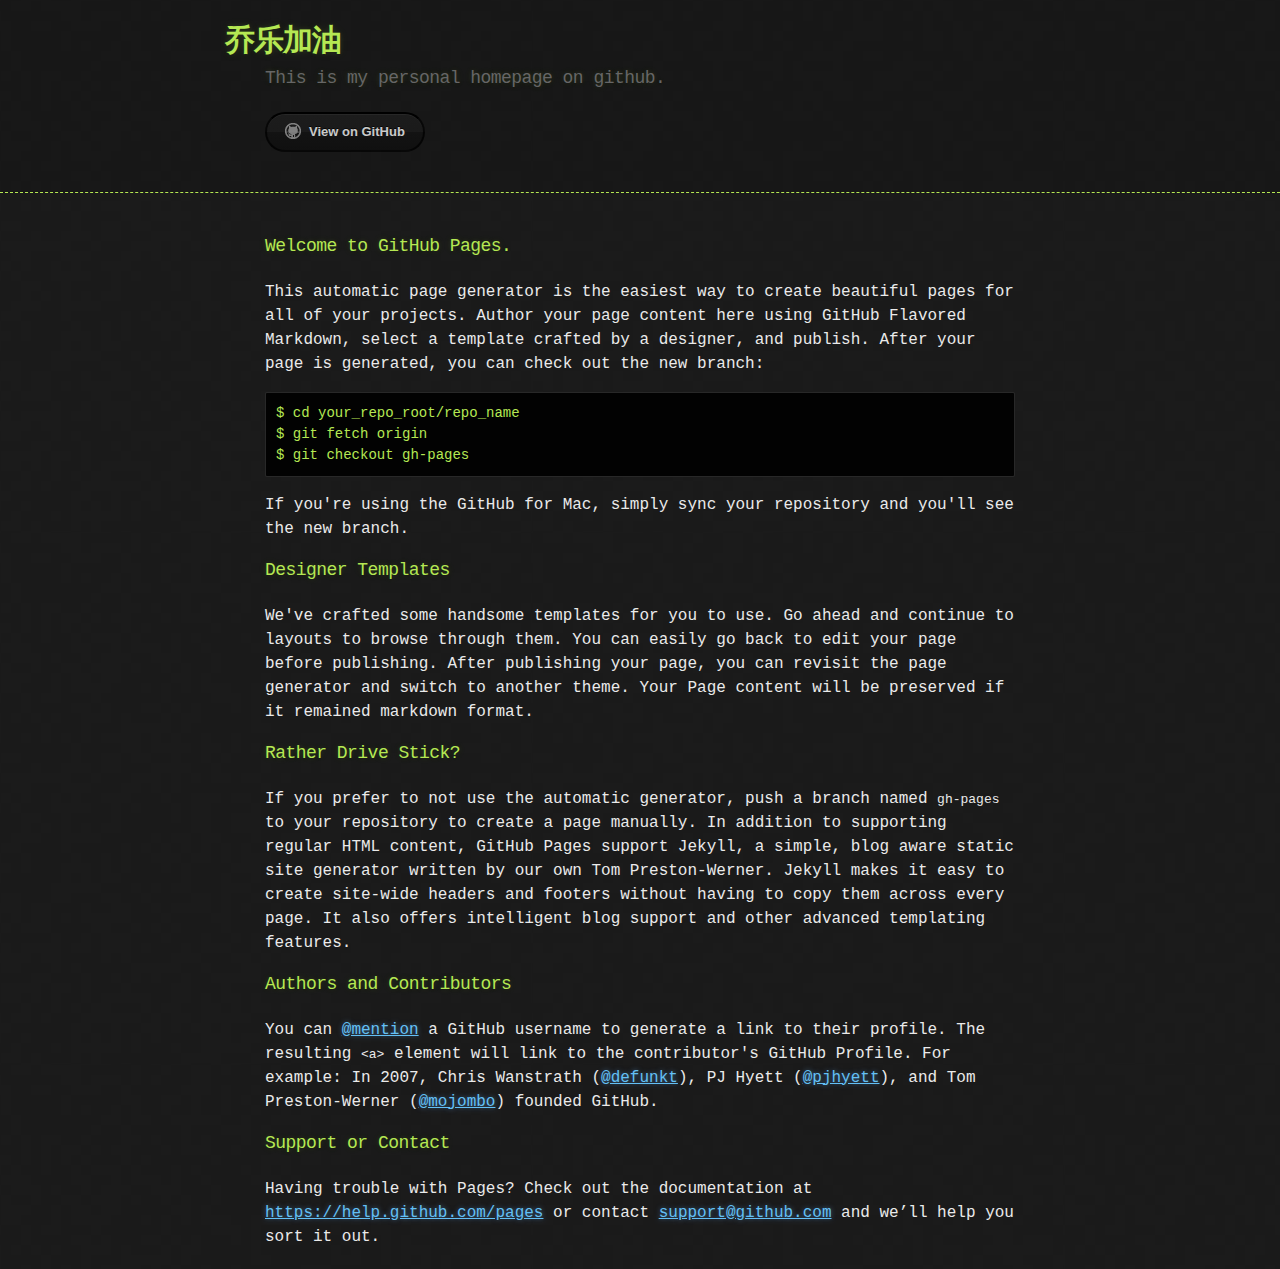
==== commit 7af6d341: "Update my cv" ====
--- a/index.html
+++ b/index.html
@@ -6,9 +6,8 @@
 
   <link rel="stylesheet" type="text/css" href="css/stylesheet.css" media="screen">
   <link rel="stylesheet" type="text/css" href="css/pygment_trac.css" media="screen">
-  <script src="./js/echarts/echarts.min.js"></script>
 
-  <title>乔乐个人简历 On Github</title>
+  <title>乔乐加油 by qiaolevip</title>
 </head>
 
 <body>
@@ -20,8 +19,6 @@
 
       <section id="downloads">
         <a href="https://github.com/qiaolevip" class="btn btn-github"><span class="icon"></span>View on GitHub</a>
-        <a href="match/csl.html" class="btn btn-github"><span class="icon"></span>CSL Match</a>
-        <a href="http://qiaolevip.iteye.com" class="btn btn-github"><span class="icon"></span>My Blog</a>
       </section>
     </div>
   </header>
@@ -29,8 +26,7 @@
   <div class="container">
     <section id="main_content">
       <h3>
-        <a id="welcome-to-github-pages" class="anchor" href="#welcome-to-github-pages" aria-hidden="true"><span class="octicon octicon-link"></span></a>Welcome to GitHub Pages.
-      </h3>
+        <a id="welcome-to-github-pages" class="anchor" href="#welcome-to-github-pages" aria-hidden="true"><span class="octicon octicon-link"></span></a>Welcome to GitHub Pages.</h3>
 
       <p>This automatic page generator is the easiest way to create beautiful pages for all of your projects. Author your page content here using GitHub Flavored Markdown, select a template crafted by a designer, and publish. After your page is generated, you can check out the new branch:</p>
 
@@ -39,109 +35,27 @@
 $ git checkout gh-pages
 </code></pre>
 
-      <p id="pieChart" class="chart"></p>
+      <p>If you're using the GitHub for Mac, simply sync your repository and you'll see the new branch.</p>
 
       <h3>
-        <a id="rather-drive-stick" class="anchor" href="#rather-drive-stick" aria-hidden="true"><span class="octicon octicon-link"></span></a>Rather Drive Stick?
-      </h3>
-
-      <p>If you prefer to not use the automatic generator, push a branch named
-        <code>gh-pages</code> to your repository to create a page manually. In addition to supporting regular HTML content, GitHub Pages support Jekyll, a simple, blog aware static site generator written by our own Tom Preston-Werner. Jekyll makes it easy to create site-wide headers and footers without having to copy them across every page. It also offers intelligent blog support and other advanced templating features.
-      </p>
-      <p id="lineChart" class="chart"></p>
-
-      <h3>
-        <a id="designer-templates" class="anchor" href="#designer-templates" aria-hidden="true"><span class="octicon octicon-link"></span></a>Designer Templates
-      </h3>
+        <a id="designer-templates" class="anchor" href="#designer-templates" aria-hidden="true"><span class="octicon octicon-link"></span></a>Designer Templates</h3>
 
       <p>We've crafted some handsome templates for you to use. Go ahead and continue to layouts to browse through them. You can easily go back to edit your page before publishing. After publishing your page, you can revisit the page generator and switch to another theme. Your Page content will be preserved if it remained markdown format.</p>
 
-      <ul id='timeline'>
-        <li class='work'>
-          <input class='radio' id='work5' name='works' type='radio' checked>
-          <div class="relative">
-            <label for='work5'>Lorem ipsum dolor sit amet</label>
-            <span class='date'>12 May 2013</span>
-            <span class='circle'></span>
-          </div>
-          <div class='content'>
-            <p>
-              Lorem ipsum dolor sit amet, consectetur adipisicing elit. Odio ea necessitatibus quo velit natus cupiditate qui alias possimus ab praesentium nostrum quidem obcaecati nesciunt! Molestiae officiis voluptate excepturi rem veritatis eum aliquam qui laborum non ipsam ullam tempore reprehenderit illum eligendi cumque mollitia temporibus! Natus dicta qui est optio rerum.
-            </p>
-          </div>
-        </li>
-        <li class='work'>
-          <input class='radio' id='work4' name='works' type='radio'>
-          <div class="relative">
-            <label for='work4'>Lorem ipsum dolor sit amet</label>
-            <span class='date'>11 May 2013</span>
-            <span class='circle'></span>
-          </div>
-          <div class='content'>
-            <p>
-              Lorem ipsum dolor sit amet, consectetur adipisicing elit. Odio ea necessitatibus quo velit natus cupiditate qui alias possimus ab praesentium nostrum quidem obcaecati nesciunt! Molestiae officiis voluptate excepturi rem veritatis eum aliquam qui laborum non ipsam ullam tempore reprehenderit illum eligendi cumque mollitia temporibus! Natus dicta qui est optio rerum.
-            </p>
-          </div>
-        </li>
-        <li class='work'>
-          <input class='radio' id='work3' name='works' type='radio'>
-          <div class="relative">
-            <label for='work3'>Lorem ipsum dolor sit amet</label>
-            <span class='date'>10 May 2013</span>
-            <span class='circle'></span>
-          </div>
-          <div class='content'>
-            <p>
-              Lorem ipsum dolor sit amet, consectetur adipisicing elit. Odio ea necessitatibus quo velit natus cupiditate qui alias possimus ab praesentium nostrum quidem obcaecati nesciunt! Molestiae officiis voluptate excepturi rem veritatis eum aliquam qui laborum non ipsam ullam tempore reprehenderit illum eligendi cumque mollitia temporibus! Natus dicta qui est optio rerum.
-            </p>
-          </div>
-        </li>
-        <li class='work'>
-          <input class='radio' id='work2' name='works' type='radio'>
-          <div class="relative">
-            <label for='work2'>Lorem ipsum dolor sit amet</label>
-            <span class='date'>09 May 2013</span>
-            <span class='circle'></span>
-          </div>
-          <div class='content'>
-            <p>
-              Lorem ipsum dolor sit amet, consectetur adipisicing elit. Odio ea necessitatibus quo velit natus cupiditate qui alias possimus ab praesentium nostrum quidem obcaecati nesciunt! Molestiae officiis voluptate excepturi rem veritatis eum aliquam qui laborum non ipsam ullam tempore reprehenderit illum eligendi cumque mollitia temporibus! Natus dicta qui est optio rerum.
-            </p>
-          </div>
-        </li>
-        <li class='work'>
-          <input class='radio' id='work1' name='works' type='radio'>
-          <div class="relative">
-            <label for='work1'>Lorem ipsum dolor sit amet</label>
-            <span class='date'>08 May 2013</span>
-            <span class='circle'></span>
-          </div>
-          <div class='content'>
-            <p>
-              Lorem ipsum dolor sit amet, consectetur adipisicing elit. Odio ea necessitatibus quo velit natus cupiditate qui alias possimus ab praesentium nostrum quidem obcaecati nesciunt! Molestiae officiis voluptate excepturi rem veritatis eum aliquam qui laborum non ipsam ullam tempore reprehenderit illum eligendi cumque mollitia temporibus! Natus dicta qui est optio rerum.
-            </p>
-          </div>
-        </li>
-      </ul>
+      <h3>
+        <a id="rather-drive-stick" class="anchor" href="#rather-drive-stick" aria-hidden="true"><span class="octicon octicon-link"></span></a>Rather Drive Stick?</h3>
+
+      <p>If you prefer to not use the automatic generator, push a branch named <code>gh-pages</code> to your repository to create a page manually. In addition to supporting regular HTML content, GitHub Pages support Jekyll, a simple, blog aware static site generator written by our own Tom Preston-Werner. Jekyll makes it easy to create site-wide headers and footers without having to copy them across every page. It also offers intelligent blog support and other advanced templating features.</p>
 
       <h3>
-        <a id="authors-and-contributors" class="anchor" href="#authors-and-contributors" aria-hidden="true"><span class="octicon octicon-link"></span></a>Authors and Contributors
-      </h3>
+        <a id="authors-and-contributors" class="anchor" href="#authors-and-contributors" aria-hidden="true"><span class="octicon octicon-link"></span></a>Authors and Contributors</h3>
 
-      <p>You can
-        <a href="https://github.com/blog/821" class="user-mention">@mention</a> a GitHub username to generate a link to their profile. The resulting
-        <code>&lt;a&gt;</code> element will link to the contributor's GitHub Profile. For example: In 2007, Chris Wanstrath (<a href="https://github.com/defunkt" class="user-mention">@defunkt</a>), PJ Hyett (<a href="https://github.com/pjhyett" class="user-mention">@pjhyett</a>), and Tom Preston-Werner (<a href="https://github.com/mojombo" class="user-mention">@mojombo</a>) founded GitHub.
-      </p>
-
-      <p id="radarChart" class="chart"></p>
+      <p>You can <a href="https://github.com/blog/821" class="user-mention">@mention</a> a GitHub username to generate a link to their profile. The resulting <code>&lt;a&gt;</code> element will link to the contributor's GitHub Profile. For example: In 2007, Chris Wanstrath (<a href="https://github.com/defunkt" class="user-mention">@defunkt</a>), PJ Hyett (<a href="https://github.com/pjhyett" class="user-mention">@pjhyett</a>), and Tom Preston-Werner (<a href="https://github.com/mojombo" class="user-mention">@mojombo</a>) founded GitHub.</p>
 
       <h3>
-        <a id="support-or-contact" class="anchor" href="#support-or-contact" aria-hidden="true"><span class="octicon octicon-link"></span></a>Support or Contact
-      </h3>
+        <a id="support-or-contact" class="anchor" href="#support-or-contact" aria-hidden="true"><span class="octicon octicon-link"></span></a>Support or Contact</h3>
 
-      <p>Having trouble with Pages? Check out the documentation at
-        <a href="https://help.github.com/pages">https://help.github.com/pages</a> or contact
-        <a href="mailto:support@github.com">support@github.com</a> and we’ll help you sort it out.</p>
+      <p>Having trouble with Pages? Check out the documentation at <a href="https://help.github.com/pages">https://help.github.com/pages</a> or contact <a href="mailto:support@github.com">support@github.com</a> and we’ll help you sort it out.</p>
     </section>
   </div>
 
@@ -153,150 +67,8 @@
     try {
       var pageTracker = _gat._getTracker("UA-43957394-1");
       pageTracker._trackPageview();
-    } catch (err) {
-    }
+    } catch(err) {}
   </script>
-  <script type="text/javascript">
-    function $(id) {return document.getElementById(id)}
-    var lineChart = echarts.init($('lineChart'), 'dark');
-    lineChart.setOption({
-      title: {
-        text: '个人关键字',
-        left: 'center'
-      },
-      tooltip: {},
-      grid: {
-        left: '3%',
-        right: '4%',
-        bottom: '3%',
-        containLabel: true
-      },
-      xAxis: {
-        type: 'category'
-        // inverse: true,
-      },
-      yAxis: {},
-      series: {
-        type: 'bar',
-        name: '出现次数',
-        legendHoverLink: true,
-        label: {
-          normal: {
-            show: true,
-            position: 'top',
-            distance: 12
-          }
-        },
-        markPoint: {
-          symbol: 'pin',
-          silent: true,
-          data: [
-            {type: 'max', name: '最大值'},
-            {type: 'min', name: '最小值'}
-          ]
-        }
-      }
-    });
-    lineChart.setOption({
-      dataset: {
-        dimensions: ['name', 'value'],
-        source: [
-          {name: '架构', value: 90},
-          {name: '质量', value: 99},
-          {name: '高效', value: 98},
-          {name: '推进', value: 85}
-        ]
-      }
-    });
 
-    var pieChart = echarts.init($('pieChart'));
-    pieChart.setOption({
-      backgroundColor: '#2c343c',
-      title: {
-        text: 'Customized Pie',
-        left: 'center',
-        top: 20,
-        textStyle: {
-          color: '#ccc'
-        }
-      },
-      tooltip : {
-        trigger: 'item',
-        formatter: "{a} <br/>{b} : {c} ({d}%)"
-      },
-      series : [
-        {
-          name: '访问来源',
-          type: 'pie',
-          radius: '55%',
-          roseType: 'angle',
-          itemStyle: {
-            emphasis: {
-              shadowBlur: 200,
-              shadowColor: 'rgba(0, 0, 0, 0.5)'
-            }
-          },
-
-          animationType: 'scale',
-          animationEasing: 'elasticOut',
-          animationDelay: function (idx) {
-            return Math.random() * 300;
-          }
-        }
-      ]
-    });
-    pieChart.setOption({
-      series: [
-        {
-          data: [
-            {value:235, name:'视频广告'},
-            {value:274, name:'联盟广告'},
-            {value:310, name:'邮件营销'},
-            {value:335, name:'直接访问'},
-            {value:400, name:'搜索引擎'}
-          ]
-        }
-      ]
-    });
-
-    var radarChart = echarts.init($('radarChart'), 'dark');
-    radarChart.setOption({
-      title: {
-        text: '个人综合技术雷达图',
-        left: 'center'
-      },
-      tooltip: {},
-      radar: {
-        // shape: 'circle',
-        name: {
-          textStyle: {
-            color: '#fff',
-            backgroundColor: '#999',
-            borderRadius: 3,
-            padding: [3, 5]
-          }
-        },
-        indicator: [
-          { name: '销售（sales）', max: 6500},
-          { name: '管理（Administration）', max: 16000},
-          { name: '信息技术（Information Techology）', max: 30000},
-          { name: '客服（Customer Support）', max: 38000},
-          { name: '研发（Development）', max: 52000},
-          { name: '市场（Marketing）', max: 25000}
-        ]
-      },
-      series: [{
-        name: '预算 vs 开销（Budget vs spending）',
-        type: 'radar',
-        // areaStyle: {normal: {}},
-        data : [
-          {
-            value : [4300, 10000, 28000, 35000, 50000, 19000],
-            name : '预算分配（Allocated Budget）'
-          }
-        ]
-      }]
-    });
-  </script>
 </body>
 </html>--- a/css/stylesheet.css
+++ b/css/stylesheet.css
@@ -238,6 +238,11 @@
 
 .chart {
   height: 450px;
+  padding-top: 25px;
+}
+
+.chart.padding {
+  padding-top: 25px;
 }
 
 #timeline {
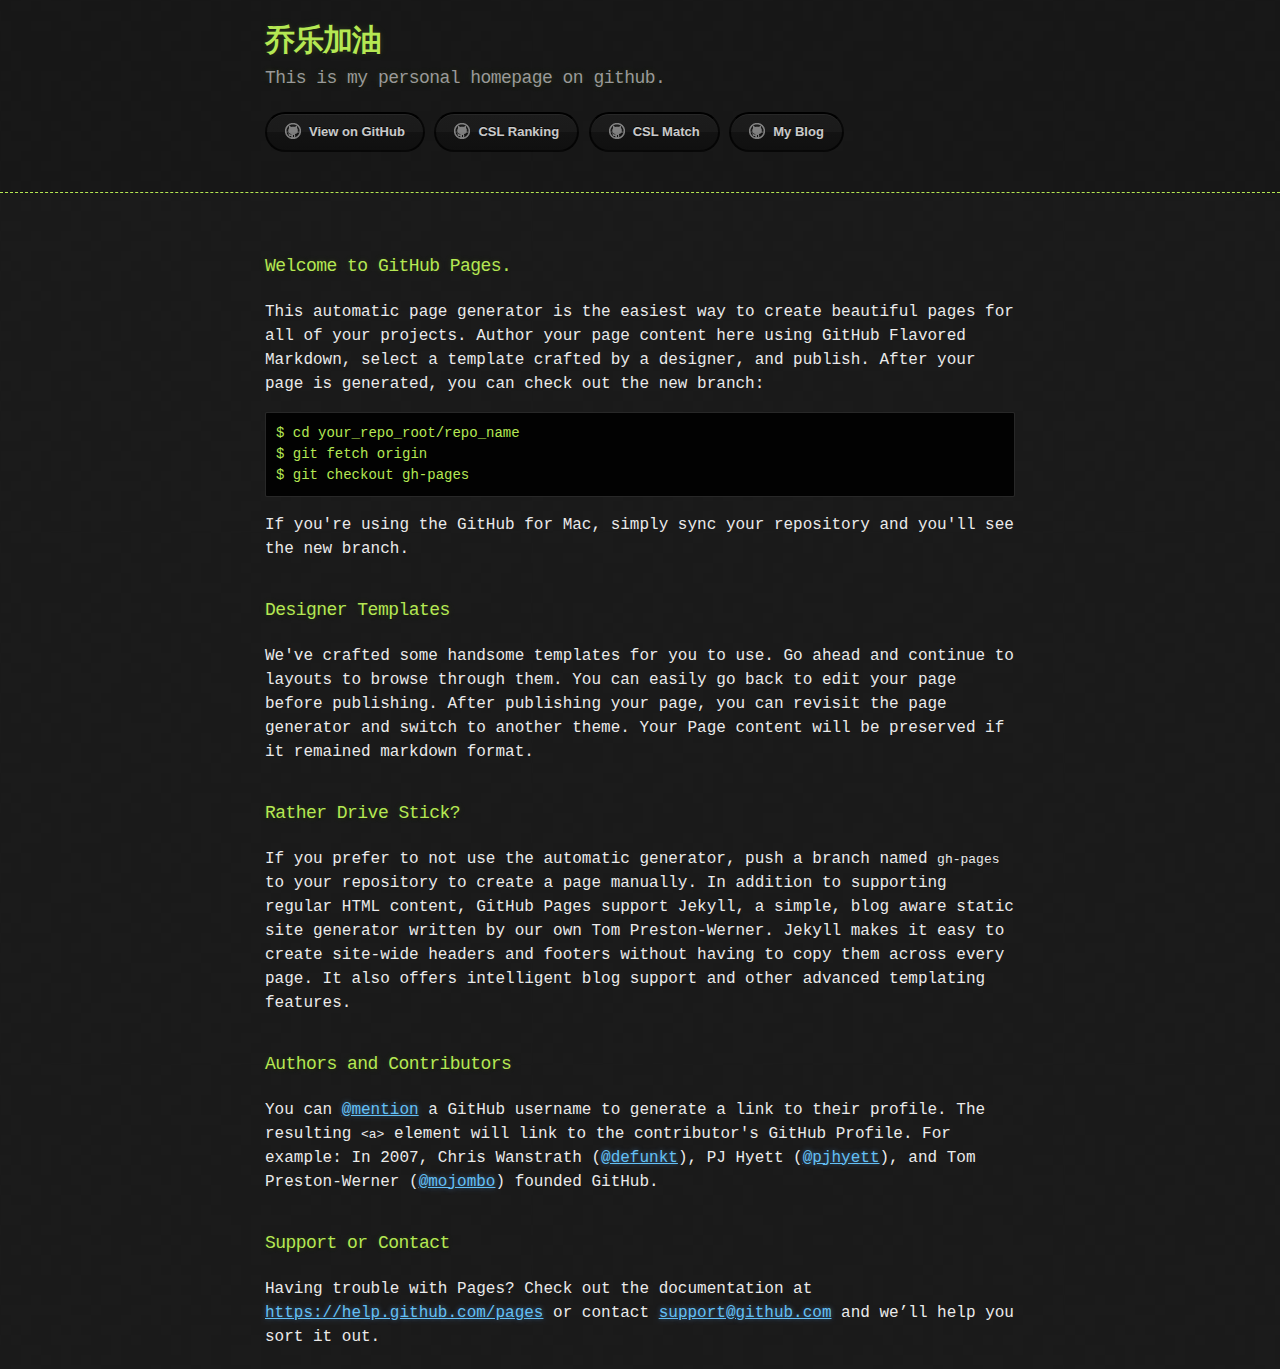
==== commit f327b035: "CSL 2018 Match Update" ====
--- a/index.html
+++ b/index.html
@@ -19,6 +19,9 @@
 
       <section id="downloads">
         <a href="https://github.com/qiaolevip" class="btn btn-github"><span class="icon"></span>View on GitHub</a>
+        <a href="match/score.html" class="btn btn-github"><span class="icon"></span>CSL Ranking</a>
+        <a href="match/csl.html" class="btn btn-github"><span class="icon"></span>CSL Match</a>
+        <a href="http://qiaolevip.iteye.com" class="btn btn-github"><span class="icon"></span>My Blog</a>
       </section>
     </div>
   </header>
--- a/css/stylesheet.css
+++ b/css/stylesheet.css
@@ -7,7 +7,7 @@
   line-height: 1.5;
   font-family: Monaco, "Bitstream Vera Sans Mono", "Lucida Console", Terminal, monospace;
 }
-
+[v-cloak]{display: none}
 /* General & 'Reset' Stuff */
 
 .container {
@@ -26,7 +26,7 @@
 }
 
 li {
-  line-height: 1.4 ;
+  line-height: 1.4;
 }
 
 /* Header, <header>
@@ -46,13 +46,13 @@
 header h1 {
   font-size: 30px;
   line-height: 1.5;
-  margin: 0 0 0 -40px;
+  margin: 0;
   font-weight: bold;
   font-family: Monaco, "Bitstream Vera Sans Mono", "Lucida Console", Terminal, monospace;
   color: #b5e853;
   text-shadow: 0 1px 1px rgba(0, 0, 0, 0.1),
-               0 0 5px rgba(181, 232, 83, 0.1),
-               0 0 10px rgba(181, 232, 83, 0.1);
+  0 0 5px rgba(181, 232, 83, 0.1),
+  0 0 10px rgba(181, 232, 83, 0.1);
   letter-spacing: -1px;
   -webkit-font-smoothing: antialiased;
 }
@@ -65,7 +65,7 @@
 header h2 {
   font-size: 18px;
   font-weight: 300;
-  color: #666;
+  color: #999;
 }
 
 #downloads .btn {
@@ -81,6 +81,7 @@
   width: 100%;
   -webkit-font-smoothing: antialiased;
 }
+
 section img {
   max-width: 100%
 }
@@ -91,8 +92,8 @@
   color: #b5e853;
   letter-spacing: -0.03em;
   text-shadow: 0 1px 1px rgba(0, 0, 0, 0.1),
-               0 0 5px rgba(181, 232, 83, 0.1),
-               0 0 10px rgba(181, 232, 83, 0.1);
+  0 0 5px rgba(181, 232, 83, 0.1),
+  0 0 10px rgba(181, 232, 83, 0.1);
 }
 
 #main_content h1 {
@@ -105,6 +106,12 @@
 
 #main_content h3 {
   font-size: 18px;
+  padding-top: 20px;
+}
+
+#main_content h3 a {
+  color: #b5e853;
+  text-decoration: none;
 }
 
 #main_content h4 {
@@ -224,16 +231,16 @@
 /* Clearfix */
 
 .cf:before, .cf:after {
-  content:"";
-  display:table;
+  content: "";
+  display: table;
 }
 
 .cf:after {
-  clear:both;
+  clear: both;
 }
 
 .cf {
-  zoom:1;
+  zoom: 1;
 }
 
 .chart {
@@ -245,6 +252,15 @@
   padding-top: 25px;
 }
 
+.skill-box {
+  -webkit-transition: all 0.6s ease-in-out 0s;
+  transition: all 0.6s ease-in-out 0s;
+}
+
+.skill-box h3, .skill-box h3 ~ p {
+  text-align: center;
+}
+
 #timeline {
   font-family: "Noto Sans", sans-serif;
   color: #eee9dc;
@@ -253,10 +269,12 @@
   padding-left: 30px;
   border-left: 8px solid #eee9dc;
 }
+
 #timeline li {
   margin: 40px 0;
   position: relative;
 }
+
 #timeline p {
   margin: 0 0 15px;
 }
@@ -292,6 +310,7 @@
   border-radius: 0.5em;
   position: relative;
 }
+
 .content:before, .content:after {
   content: "";
   width: 0;
@@ -301,18 +320,21 @@
   pointer-events: none;
   right: 100%;
 }
+
 .content:before {
   border-right-color: inherit;
   border-width: 20px;
   top: 50%;
   margin-top: -20px;
 }
+
 .content:after {
   border-right-color: #151515;
   border-width: 17px;
   top: 50%;
   margin-top: -17px;
 }
+
 .content p {
   max-height: 0;
   color: transparent;
@@ -339,9 +361,11 @@
   cursor: auto;
   transform: translateX(42px);
 }
+
 .radio:checked + .relative .circle {
   background: #f98262;
 }
+
 .radio:checked ~ .content {
   max-height: 180px;
   border-color: #eee9dc;
@@ -349,8 +373,19 @@
   transform: translateX(20px);
   transition: max-height 0.4s linear, border-color 0.5s linear, transform 0.2s linear;
 }
+
 .radio:checked ~ .content p {
   max-height: 200px;
   color: #eee9dc;
   transition: color 0.3s linear 0.3s;
+}
+
+@media screen and (max-device-width: 480px) {
+  .container {
+    max-width: 98vw;
+  }
+
+  #downloads .btn {
+    font-size: 4vw;
+  }
 }